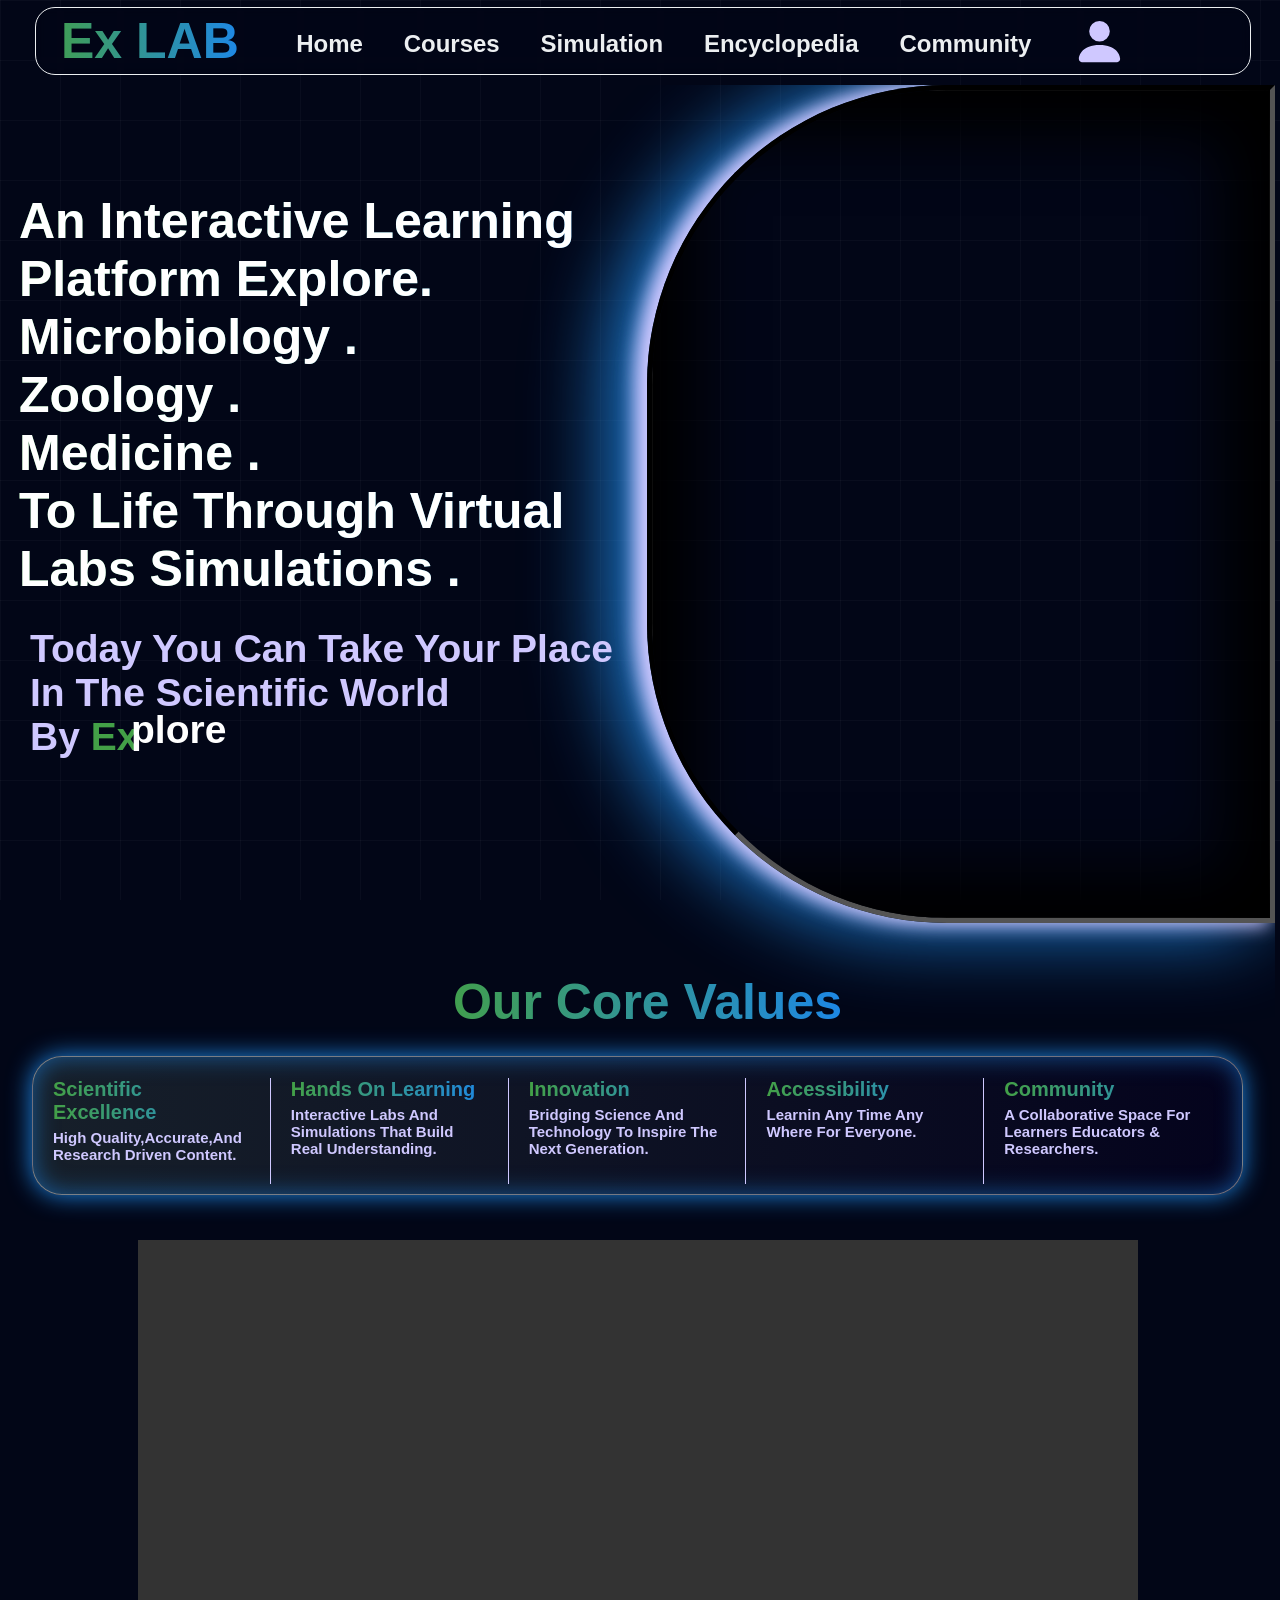
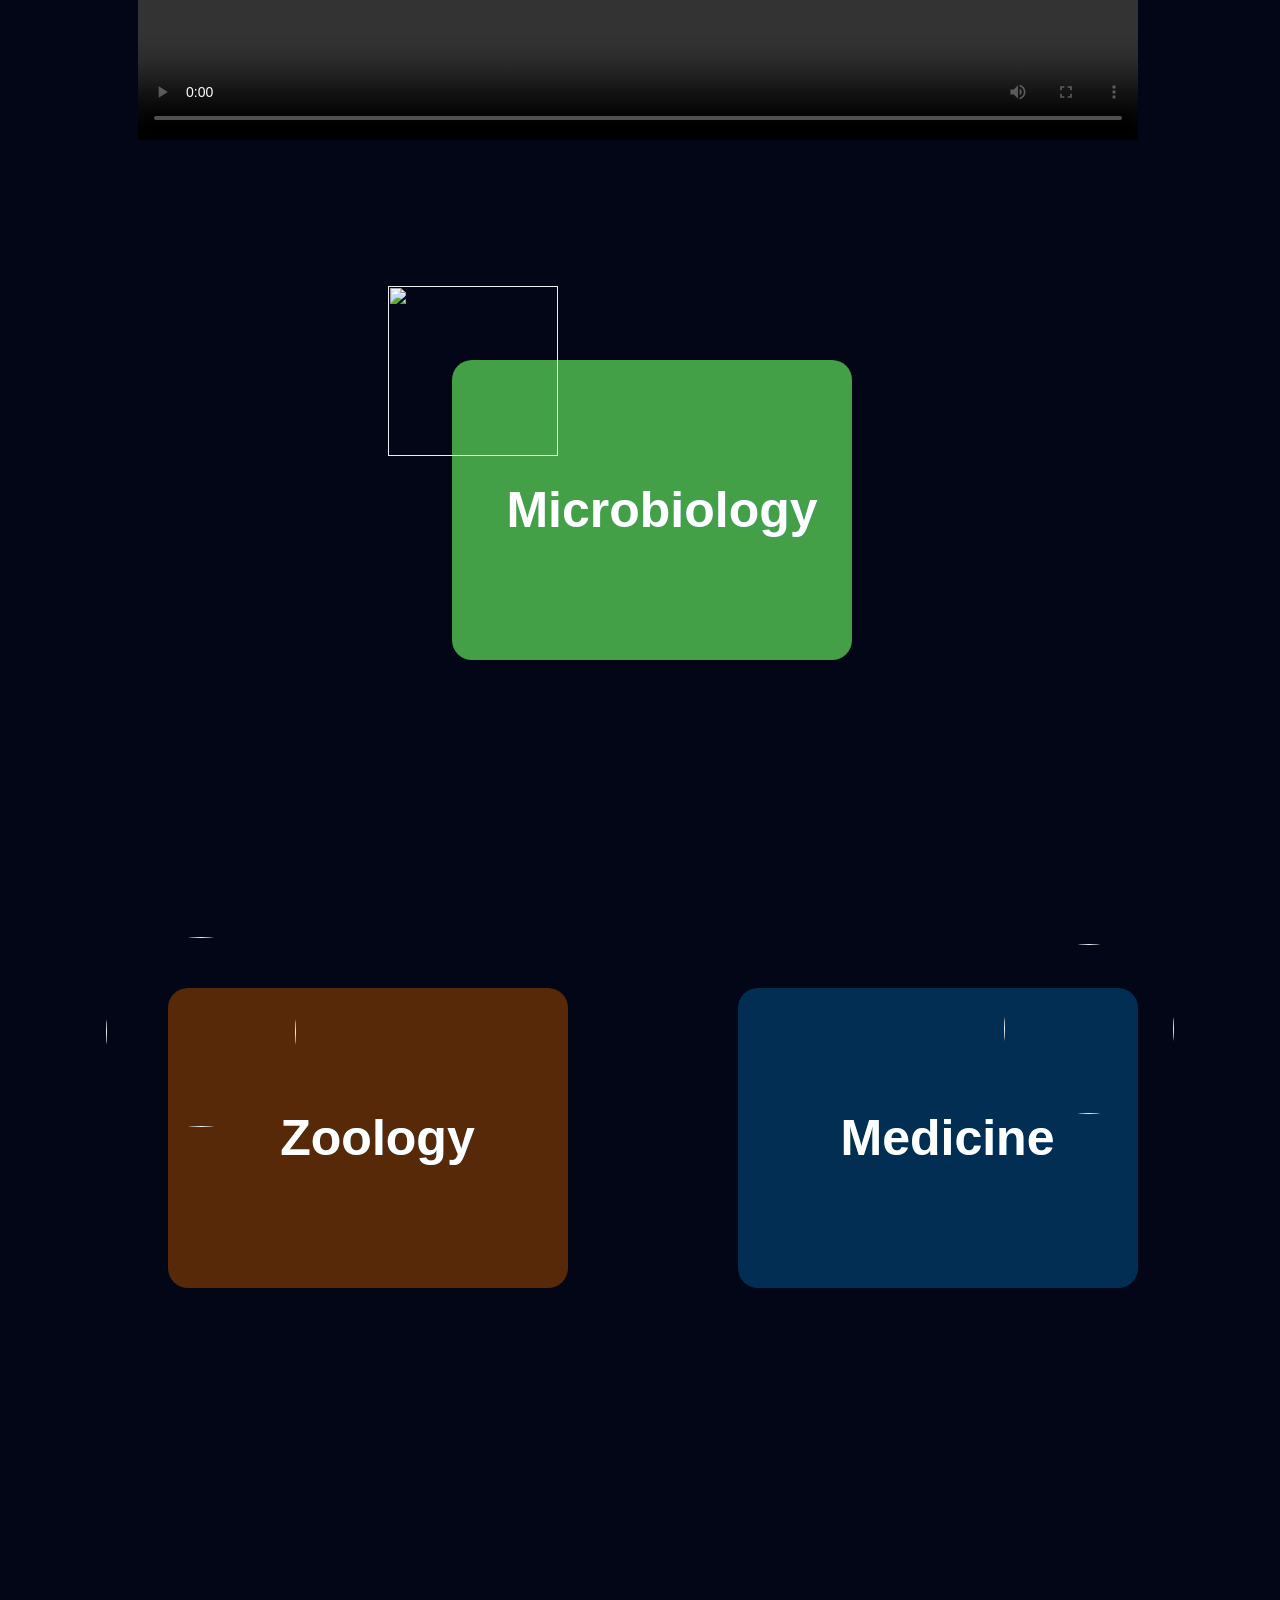
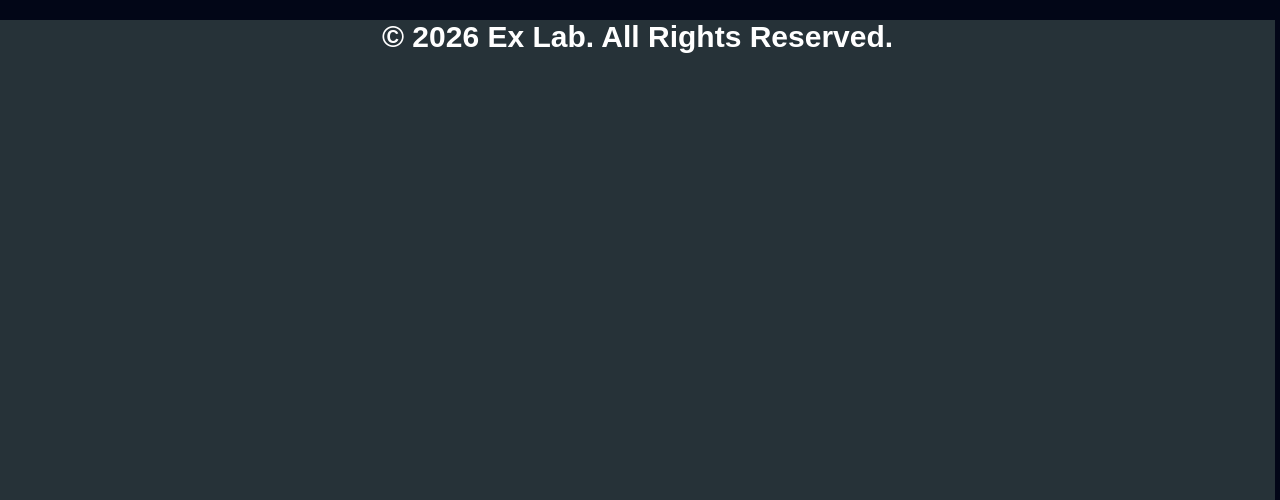
==== index.html @ a5990bad "upload EX LAB" ====
<!DOCTYPE html>
<html lang="en">
<head>
    <meta charset="UTF-8">
    <meta name="viewport" content="width=device-width, initial-scale=1.0">
    <link rel="stylesheet" type="text/css" href="index2.css">
    <link rel="icon" type="image/png"  href="./imgs/favicon_io/android-chrome-512x512.png">
    
    <title>EX LAB</title>
</head>
<body>
    <div class="gridecontainer">



        <nav class="nav_bar">
            <div id="big_1">


                <h1>ex lAB</h1>
            </div>

                        <div class="linkcontainer">
                            <a id="li_1" href="index.html">Home</a>
                            <a id="li_2" href="">courses</a>
                            <a id="li_3" href="">simulation</a>
                                    <a id="li_4" href="./endcyclopedia/en.html">encyclopedia</a>
                                    <a id="li_5" href="">community</a>
                                </div>
                                
                                <div class="drop_down">
    <svg xmlns="http://www.w3.org/2000/svg" width="55" height="55" fill="#cfc8ff" class="bi bi-person-fill" viewBox="0 0 16 16">
  <path d="M3 14s-1 0-1-1 1-4 6-4 6 3 6 4-1 1-1 1zm5-6a3 3 0 1 0 0-6 3 3 0 0 0 0 6"/>
</svg>
                                    <div class="box">
                                        <a id="shadow" class="log" href="./login_signup_page/login.html">log in</a>
                                    <a id="shadow" href="">sign up</a>
                                    <a href="" id="shadow">profile</a>
                                    </div>
                                </div>

</nav>

<header class="herohead">

   <div class="box_3">




       <div class="text_cont" >
           <h1 id="title">
               an interactive learning platform Explore.<br> microbiology .<br>zoology .
               <br>
                medicine  .<br>
               to life through virtual labs simulations .</h1>
               
               
               <div class="box_1"> 
                   <p class="text"> 
                       today you can take your place <br> in the scientific world
                       <br> by <span>Ex</span><div class="box_anim">
                           <div class="words">
                               <div id="one">plore</div>
                               <div id="two">perience</div>
                               <div id="three">periment</div>
                               <div id="four">lab.</div>
                           </div>
                       </div> 
                       
                   </p>
               </div>
               
           </div>
           <div class="right">
               <img src="./imgs/13.png" alt="">
           </div>


   </div>
          
       



    <div class="container_1">

        <h1>our core values</h1>
    <div class="value_box">
    
        <div class="box_2">
            <h5>scientific excellence</h5>
            high quality,accurate,and research driven content.
        </div>
        <div class="box_2">
            <h5>hands on learning</h5>
           interactive labs and simulations that build real understanding.
        </div>
        <div class="box_2">
            <h5>innovation</h5>
            bridging science and technology to inspire the next generation.
        </div>
        <div class="box_2">
            <h5>accessibility</h5>
            learnin any time any where for everyone.
        </div>
        <div class="box_2">
            <h5>community</h5>
            a collaborative space for learners educators & researchers.
        </div>

    </div>
            
</div>
        </header>

<main class="home"> 
    
<section class="video_container">
       <video controls autoplay  loop>
<source src="output_720x1280.mp4" type="video/mp4">
    

       </video>
    
</section>
<section id="department" class="card_container">


    <div class="gride_line_1">

        <a class="cards" href="">
            
        <div id="move" class="micro">
            
                                            
                                            
                                            
                                            <h1 class="card_title">   microbiology </h1>
                                            
                                            
                                            
                                            
                                            <img class="icon_1" src="./imgs/icons/micro.png" alt="">
                                        </div>
                                        
                                    </a>




    </div>

    <div class="gride_line_2">

                        <a class="cards" href="">
        <div id="move" class="zoology">

<img class="icon_3" src="./imgs/icons/zoology.png" alt="">

<h1 class="card_title">zoology</h1>

        </div>

    </a>


            <a class="cards" href="">


        <div id="move" class="medicine">

            <img class="icon_4" src="./imgs/icons/medicine.png" alt="">
           
            <h1 class="card_title">medicine</h1>


        </div>
        
    </a>

    </div>




</section>

</main>


    <footer class="end">

        <p id="copy_rights"> &copy; 2026 Ex Lab. All rights reserved.</p>
        
      </footer>
    </div>




   
</body>
</html>
---- index2.css ----
/** @format */

* {
  padding: 0;
  margin: 0;
  box-sizing: border-box;
  text-decoration: none;
  font-size: x-large;
  font-family: -apple-system, BlinkMacSystemFont, "Segoe UI", Roboto, Oxygen,
    Ubuntu, Cantarell, "Open Sans", "Helvetica Neue", sans-serif;

  text-transform: capitalize;
}
html {
  scroll-behavior: smooth;
}
:root {
  --scienceblue: #1e88e5;
  --medical_blue: #032e53;
  --biogreen: #43a047;
  --chemorang: #fb8c00;
  --earth_brown: #572909;
  --text: #ffffff;
  --text-muted: #cfc8ff;
  --t2: #263238;
  --t3: #eceff1;
  --t4: #020617;
  --bg: #070222;
  /* ----------- */
  /* ---------- */
}
h1,
h2,
h3,
h4,
h5 {
  color: transparent;
  background-image: linear-gradient(
    to right,
    var(--biogreen),
    var(--scienceblue)
  );
  -webkit-background-clip: text;
}
body {
  background: var(--t4);
  overflow-x: hidden;
}
body::before {
  content: "";
  position: fixed;
  width: 100%;
  height: 100%;
  background: linear-gradient(rgba(255, 255, 255, 0.03) 1px, transparent 1px),
    linear-gradient(90deg, rgba(255, 255, 255, 0.03) 1px, transparent 1px);
  background-size: 60px 60px;
  z-index: -2;
}

body::after {
  content: "";
  position: fixed;
  width: 100%;
  height: 100%;
  background: radial-gradient(
      circle at top left,
      rgba(0, 255, 255, 0.08),
      transparent 30%
    ),
    radial-gradient(
      circle at bottom right,
      rgba(140, 0, 255, 0.08),
      transparent 30%
    );
  z-index: -1;
}
.gridecontainer {
  display: grid;
  grid-template-rows: 70px repeat(22, 150px);
  grid-template-columns: repeat(5, 243px);
  grid-template-areas:
    "nav nav nav nav nav  "
    "header header header header header  "
    "header header header header header  "
    "header header header header header  "
    "header header header header header  "
    "header header header header header  "
    "header header header header header  "
    "header header header header header  "
    " main main main main main "
    " main main main main main "
    " main main main main main "
    " main main main main main "
    " main main main main main "
    " main main main main main "
    " main main main main main "
    " main main main main main "
    " main main main main main "
    " main main main main main "
    " main main main main main "
    " main main main main main "
    "end end end end end "
    "end end end end end"
    "end end end end end ";

  max-width: 1280px;
  gap: 15px;
  height: auto;
}
/* Navegation bar */
.nav_bar {
  border-radius: 20px;
  margin-left: 35px;
  margin-right: 35px;
  margin-top: 7px;
  border: solid 1px var(--t3);
  position: fixed;
  z-index: 100000;
  display: flex;
  justify-content: flex-start;
  align-items: center;
  padding-left: 5px;
  grid-area: nav;
  backdrop-filter: blur(5px);
  background-color: #0206179a;
  width: 95%;
  max-width: 1280px;
}
.linkcontainer {
  height: 65px;
  display: flex;
  width: 813px;
  justify-content: space-around;
  align-items: center;
  flex-direction: row;
  padding-top: 5px;
  padding-left: 37px;
  margin-top: 1px;
}

h1 {
  font-size: 50px;
  font-weight: bold;
  display: inline;
  padding-left: 20px;
}
a {
  color: var(--t3);
  font-weight: bold;
  transition: 0.5s;
}
.drop_down {
  margin-left: 20px;
  display: flex;
  flex-direction: column;
  align-items: center;
  z-index: 5000;
  cursor: pointer;
}
.box {
  display: none;
  position: absolute;
  width: 200px;
  height: 150px;
  padding-top: 5px;
  border-radius: 25px;
  top: 80px;
  z-index: 5000;
}
.box a {
  margin: 5px;
}
.drop_down:hover .box {
  display: flex;
  flex-direction: column;
  align-items: center;
  background-color: var(--t4);
  border: solid 1px var(--text);
}
.drop_down svg :hover {
  fill: var(--scienceblue);
}
.log {
  padding-left: 14px;
  padding-bottom: 5px;
  border-radius: 15px;
  background-color: var(--t4);
  border: 2px solid var(--biogreen);
  width: 99px;
  display: inline-block;
}
#shadow:hover {
  text-shadow: 4px 1px 6px var(--scienceblue);
  transform: scale(1.03);
}
.linkcontainer a:hover {
  text-shadow: 4px 1px 6px var(--scienceblue);
}

/* ---------------------moving line _---------------------- */
#li_1::before {
  content: "";
  position: absolute;
  bottom: 10px;
  display: inline-block;
  width: 0px;
  height: 3px;
  transition-property: width;
  transition-duration: 0.3s;
  transition-timing-function: linear;
  border-radius: 5px;
  background-image: linear-gradient(
    to right,
    var(--biogreen),
    var(--scienceblue)
  );
}
#li_2::before {
  content: "";
  position: absolute;
  bottom: 10px;
  display: inline-block;
  width: 0px;
  height: 3px;
  transition-property: width;
  transition-duration: 0.3s;
  transition-timing-function: linear;
  border-radius: 5px;
  background-image: linear-gradient(
    to right,
    var(--biogreen),
    var(--scienceblue)
  );
}
#li_3::before {
  content: "";
  position: absolute;
  bottom: 10px;
  display: inline-block;
  width: 0px;
  height: 3px;
  transition-property: width;
  transition-duration: 0.3s;
  transition-timing-function: linear;
  border-radius: 5px;
  background-image: linear-gradient(
    to right,
    var(--biogreen),
    var(--scienceblue)
  );
}
#li_4::before {
  content: "";
  position: absolute;
  bottom: 10px;
  display: inline-block;
  width: 0px;
  height: 3px;
  transition-property: width;
  transition-duration: 0.3s;
  transition-timing-function: linear;
  border-radius: 5px;
  background-image: linear-gradient(
    to right,
    var(--biogreen),
    var(--scienceblue)
  );
}
#li_5::before {
  content: "";
  position: absolute;
  bottom: 10px;
  display: inline-block;
  width: 0px;
  height: 3px;
  transition-property: width;
  transition-duration: 0.3s;
  transition-timing-function: linear;
  border-radius: 5px;
  background-image: linear-gradient(
    to right,
    var(--biogreen),
    var(--scienceblue)
  );
}

#li_1:hover::before {
  width: 68px;
}
#li_2:hover::before {
  width: 87.97px;
}
#li_3:hover::before {
  width: 122px;
}
#li_4:hover::before {
  width: 147px;
}
#li_5:hover::before {
  width: 131.75px;
}
/* ---------------------------------------------- */

/* Hero header */
.herohead {
  height: 100%;
  grid-area: header;
  align-items: center;
  overflow: hidden;
  display: flex;
  flex-direction: column;
  background-repeat: no-repeat;
  background-size: cover;
  background-origin: content-box;
  background-clip: content-box;
  background-image: url("./imgs/10.png");
}
.container_1 {
  width: 100%;
  height: 30%;
  display: flex;
  flex-direction: column;
  align-items: center;
  margin-top: 50px;
}
.value_box {
  width: 95%;
  height: 55%;
  display: flex;
  flex-direction: row;
  align-items: center;
  justify-content: space-evenly;
  margin: 25px 50px 25px 50px;
  padding-top: 10px;

  background-image: linear-gradient(to left, #07022296, #26323896);
  border-radius: 30px;
  border: 1px solid #ffffff6e;
  box-shadow: 0px 0px 25px 0px #1e88e5, inset 0px 0px 25px 0px #1e88e593;
  backdrop-filter: blur(5px);
}
.box_2 {
  width: 18%;
  height: 84%;
  font-size: 15px;
  font-weight: 700;
  color: var(--text-muted);
  /* text-align: center; */
}
.box_2 h5 {
  font-size: 20px;
  font-weight: bold;
  margin-bottom: 5px;
}
.box_2:not(:last-child) {
  border-right: 1px solid var(--text-muted);

  padding-right: 20px;
}

.box_3 {
  display: flex;
  width: 100%;
  height: 100%;
}
.right {
  position: relative;
  max-height: 1280px;
  max-width: 633px;
  border: inset 5px black;
  z-index: 1;
  flex: 2;
  border-top-left-radius: 300px;
  border-bottom-left-radius: 300px;
  box-shadow: -10px 0px 18px 3px var(--text-muted),
    -29px 0px 82px 5px var(--scienceblue);
  overflow: hidden;
}

.right img {
  position: absolute;

  z-index: 0;
  float: right;
  width: 100%;
  height: 100%;
  border-top-left-radius: 300px;
  border-bottom-left-radius: 300px;
}
.right::before {
  content: "";
  width: 100%;
  height: 100%;
  display: inline-block;
  position: absolute;
  z-index: 2;
  box-shadow: inset 15px -20px 70px 22px black, inset -16px 20px 70px 22px black;
}

.text_cont {
  display: flex;
  flex-direction: column;
  justify-content: center;
  align-items: flex-start;
  background-size: contain;

  height: 100%;
  position: relative;
  width: 647px;
  z-index: 100;
}
span {
  font-size: 39px;
  color: var(--biogreen);
}

#title {
  padding: 19px;
  color: var(--text);
}
.text {
  margin-left: 30px;
  margin-top: 10px;
  color: var(--text-muted);
  font-size: 39px;
  font-weight: bolder;
}

.box_anim {
  display: inline-block;
  overflow: hidden;
  font-size: 39px;
  position: relative;
  top: -51px;
  left: 126px;
  text-transform: lowercase;
  color: var(--text);
  width: 300px;
  height: 70px;
  margin-left: 5px;
}

/* scrolling animation */
#one {
  text-transform: lowercase;
  font-size: 39px;
  animation-name: scroll_up_1;
  animation-duration: 2s;
  animation-timing-function: ease;
  animation-delay: 0.5s;
  animation-fill-mode: forwards;
  font-weight: bold;
}

#two {
  text-transform: lowercase;
  font-size: 39px;
  animation-name: scroll_up_2;
  animation-duration: 3s;
  animation-timing-function: ease;
  animation-fill-mode: forwards;
  animation-delay: 2s;
  font-weight: bold;
}

#three {
  text-transform: lowercase;
  font-size: 39px;
  animation-name: scroll_up_3;
  animation-duration: 4s;
  animation-timing-function: ease;
  animation-fill-mode: forwards;
  animation-delay: 3.5s;
  font-weight: bold;
}

#four {
  text-transform: uppercase;
  font-size: 39px;
  animation-name: scroll_up_4;
  animation-duration: 5s;
  animation-timing-function: ease;
  animation-fill-mode: forwards;
  animation-delay: 5.5s;
  font-weight: bold;
  color: var(--biogreen);
}

.words {
  display: flex;
  flex-direction: column;
  animation: scrollWords 8s infinite;
}

.words div {
  height: 70px;
  font-size: 34px;
  font-weight: bold;
  text-transform: lowercase;
}
@keyframes scrollWords {
  0% {
    transform: translateY(0);
  }

  20% {
    transform: translateY(0);
  }

  25% {
    transform: translateY(-70px);
  }

  45% {
    transform: translateY(-70px);
  }

  50% {
    transform: translateY(-140px);
  }

  70% {
    transform: translateY(-140px);
  }

  75% {
    transform: translateY(-210px);
  }

  95% {
    transform: translateY(-210px);
  }

  100% {
    transform: translateY(0);
  }
}

/* ----------------------------------- */

/* main and sections */
.home {
  grid-area: main;
  display: flex;
  flex-direction: column;
  justify-content: flex-start;
  align-items: center;
  height: auto;
}

.video_container {
  height: auto;
  width: auto;
}

video {
  width: 100%;
  height: 500px;
}
.card_container {
  margin-top: 50px;
  flex: 2;
  display: grid;
  width: 1200px;
  justify-items: center;
  align-items: center;
}

.gride_line_1 {
  display: flex;
  width: 1196px;
  padding-left: 29px;
  height: 400px;
  align-items: center;
  justify-content: space-around;
  overflow: visible;
}
.gride_line_2 {
  display: flex;
  width: 1000px;
  padding-left: 10px;
  height: 400px;
  align-items: center;
  justify-content: space-between;

  margin-bottom: 153px;
}

.micro {
  border-radius: 20px;
  background-color: var(--biogreen);

  width: 400px;
  height: 300px;
  text-align: center;
  display: flex;
  justify-content: center;
  position: relative;
  z-index: 1;
  transition: 0.3s;
}
.card_title {
  align-self: center;
  color: var(--text);
  text-shadow: none;
}
.icon_1 {
  width: 170px;
  height: 170px;
  border-radius: 100%;

  overflow: visible;
  z-index: 1;

  position: absolute;
  top: -74px;
  left: -64px;
}

.zoology {
  border-radius: 20px;
  margin-left: 20px;
  background-color: #572909;
  width: 400px;
  height: 300px;
  display: flex;
  position: relative;
  justify-content: center;
  transition: 0.3s;
}

.icon_3 {
  width: 190px;
  height: 190px;
  border-radius: 50%;
  position: absolute;
  top: -51px;
  left: -62px;
}

.medicine {
  border-radius: 20px;
  margin-left: 20px;
  background-color: #032e53;
  width: 400px;
  height: 300px;
  display: flex;
  position: relative;

  justify-content: center;
  transition: 0.3s;
}

.icon_4 {
  width: 170px;
  height: 170px;
  border-radius: 50%;
  position: absolute;
  top: -44px;
  left: 266px;
}
#move:hover {
  border: solid 4px #ffffff;
  box-shadow: 0 0 60px 12px var(--scienceblue);
  transform: scale(1.03);
}

/* footer */
.end {
  grid-area: end;
  display: flex;
  background-color: var(--t2);
  height: 100%;
  width: 100%;
  justify-content: center;
}
#copy_rights {
  color: var(--text);
  font-size: 30px;
  font-weight: bold;
}

/* scroll bar  */

::-webkit-scrollbar {
  width: 5px;
}
::-webkit-scrollbar-track {
  background-color: #263238;
  border-radius: 5px;
}
::-webkit-scrollbar-thumb {
  border-radius: 50px;
  background-color: #020617;
}
::-webkit-scrollbar-thumb:hover {
  background-color: #cfc8ff;
}

@media (max-width: 900px) {
  .gridecontainer {
    display: grid;
    grid-template-rows: 10px repeat(20, 150px);
    grid-template-columns: repeat(4, 1fr);
    grid-template-areas:
      "nav nav nav nav "
      "nav nav nav nav "
      "header header header header "
      "header header header header  "
      "header header header header  "
      "header header header header  "
      "header header header header  "
      " main main main main "
      " main main main main "
      " main main main main"
      " main main main main "
      " main main main main"
      " main main main main "
      " main main main main "
      " main main main main "
      " main main main main "
      " main main main main "
      "end end end end "
      "end end end end "
      "end end end end ";
    gap: 1em;
    width: 768px;
    height: 3000px;
  }
  .nav_bar {
    display: flex;
    justify-content: flex-start;
    flex-direction: column;
    align-items: center;
    padding-left: 5px;
    grid-area: nav;
    backdrop-filter: blur(5px);
    background-color: #020617d4;

    max-width: 768px;
  }
  .linkcontainer {
    height: 60px;
    display: flex;
    width: auto;
    justify-content: space-between;
    align-items: center;
    flex-direction: row;
    padding-top: 5px;
    padding-left: 37px;
    margin-top: 1px;
  }
  h1 {
    color: var(--biogreen);
    font-size: 50px;
    font-weight: bold;
    display: inline;
    text-shadow: 2px 2px 15px var(--scienceblue);
  }
  a {
    margin-left: 30px;
    color: var(--t3);
    font-weight: bold;
    transition: 0.5s;
  }
  .box {
    margin-left: 20px;
  }
  .box a {
    margin: 10px;
    display: inline-block;
  }
  .log {
    padding-left: 14px;
    padding-bottom: 5px;
    border-radius: 50px;
    background-color: var(--t4);
    border: 1px solid var(--text-muted);
    width: 99px;
    display: inline-block;
  }
  #shadow:hover {
    text-shadow: 4px 1px 6px var(--scienceblue);
    transform: scale(1.03);
  }

  /* ============================================================================ */
  /* header */

  .herohead {
    height: 100%;
    max-width: 768px;
    grid-area: header;
    background-repeat: no-repeat;
    background-position: center;
    background-size: cover;
    background-image: url("./imgs/10.png");
  }
  .text_cont {
    display: flex;
    flex-direction: column;
    justify-content: center;
    align-items: flex-start;
    height: 100%;
  }
  span {
    font-size: 25px;
    color: var(--biogreen);
    font-weight: bold;
  }

  #title {
    color: var(--text);
    width: 768px;
    font-size: 38px;
    padding-left: 35px;
  }
  .text {
    margin-left: 30px;
    margin-top: 10px;
    color: var(--text);
    font-size: 25px;
  }
  .box_anim {
    display: inline-block;
    overflow: hidden;
    font-size: 25px;
    position: relative;
    top: -33px;
    left: 88px;
    text-transform: lowercase;
    color: var(--text);
    width: 300px;
    height: 70px;
    margin-left: 5px;
  }

  #one {
    text-transform: lowercase;
    font-size: 25px;
    animation-name: scroll_up_1;
    animation-duration: 2s;
    animation-timing-function: ease;
    animation-delay: 0.5s;
    animation-fill-mode: forwards;
    font-weight: bold;
  }

  #two {
    text-transform: lowercase;
    font-size: 25px;
    animation-name: scroll_up_2;
    animation-duration: 3s;
    animation-timing-function: ease;
    animation-fill-mode: forwards;
    animation-delay: 2s;
    font-weight: bold;
  }

  #three {
    text-transform: lowercase;
    font-size: 25px;
    animation-name: scroll_up_3;
    animation-duration: 4s;
    animation-timing-function: ease;
    animation-fill-mode: forwards;
    animation-delay: 3.5s;
    font-weight: bold;
  }

  #four {
    text-transform: uppercase;
    font-size: 25px;
    animation-name: scroll_up_4;
    animation-duration: 5s;
    animation-timing-function: ease;
    animation-fill-mode: forwards;
    animation-delay: 5.5s;
    font-weight: bold;
    color: var(--biogreen);
  }

  .words {
    display: flex;
    flex-direction: column;
    animation: scrollWords 8s infinite;
  }

  .words div {
    height: 70px;
    font-size: 25px;
    font-weight: bold;
    text-transform: lowercase;
  }
  @keyframes scrollWords {
    0% {
      transform: translateY(0);
    }

    20% {
      transform: translateY(0);
    }

    25% {
      transform: translateY(-70px);
    }

    45% {
      transform: translateY(-70px);
    }

    50% {
      transform: translateY(-140px);
    }

    70% {
      transform: translateY(-140px);
    }

    75% {
      transform: translateY(-210px);
    }

    95% {
      transform: translateY(-210px);
    }

    100% {
      transform: translateY(0);
    }
  }

  .start {
    text-align: center;
    width: 200px;
    height: 77px;
    padding-top: 17px;
    border-radius: 43px;
    background-color: var(--t4);
    position: relative;
    top: -60px;
    left: 465px;
    transition: 0.5s;
  }

  .start a {
    margin-top: -11px;
    margin-left: -24px;
    display: inline-block;
    width: 250px;
    height: 77px;
    padding: 17px;
  }

  .start:hover {
    border: solid 4px #ffffff;
    box-shadow: 0 0 60px 12px var(--scienceblue);
    transform: translateY(-10px);
  }

  /* ================================= */
  .home {
    grid-area: main;
    display: flex;
    flex-direction: column;
    justify-content: flex-start;
    align-items: center;
    height: auto;
  }

  .video_container {
    flex: 1;
    height: auto;
    width: auto;
  }

  video {
    width: 100%;
    height: 500px;
  }
  .card_container {
    margin-top: 50px;
    flex: 2;
    display: grid;
    max-width: 768px;
    justify-items: center;
    align-items: center;
  }

  .gride_line_1 {
    display: flex;
    width: auto;
    padding-bottom: 5px;
    height: auto;
    align-items: center;
    justify-content: center;
    overflow: visible;
  }
  .gride_line_2 {
    display: flex;
    width: auto;
    height: auto;
    align-items: center;
    justify-content: center;
    flex-direction: column;
    margin-bottom: 153px;
  }

  .micro {
    border-radius: 20px;
    background-color: #43a04863;

    width: 400px;
    height: 300px;
    text-align: center;
    display: flex;
    justify-content: center;
    position: relative;
    z-index: 1;
    transition: 0.3s;
  }
  .card_title {
    align-self: center;
    color: var(--text);
    text-shadow: none;
  }
  .icon_1 {
    width: 170px;
    height: 170px;
    border-radius: 100%;
    overflow: visible;
    z-index: 1;

    position: absolute;
    top: -64px;
    left: -62px;
  }

  .zoology {
    border-radius: 20px;
    background-color: var(--bg);
    margin-top: 50px;
    width: 400px;
    height: 300px;
    display: flex;
    position: relative;
    justify-content: center;
    transition: 0.3s;
  }

  .icon_3 {
    width: 190px;
    height: 190px;
    border-radius: 50%;
    position: absolute;
    top: -50px;
    left: -53px;
  }

  .medicine {
    border-radius: 20px;
    margin-top: 68px;
    background-color: var(--t2);
    width: 400px;
    height: 300px;
    display: flex;
    position: relative;

    justify-content: center;
    transition: 0.3s;
  }

  .icon_4 {
    width: 170px;
    height: 170px;
    border-radius: 50%;
    position: absolute;
    top: -50px;
    left: -53px;
  }
  #move:hover {
    border: solid 4px #ffffff;
    box-shadow: 0 0 60px 12px var(--scienceblue);
    transform: scale(1.03);
  }
}
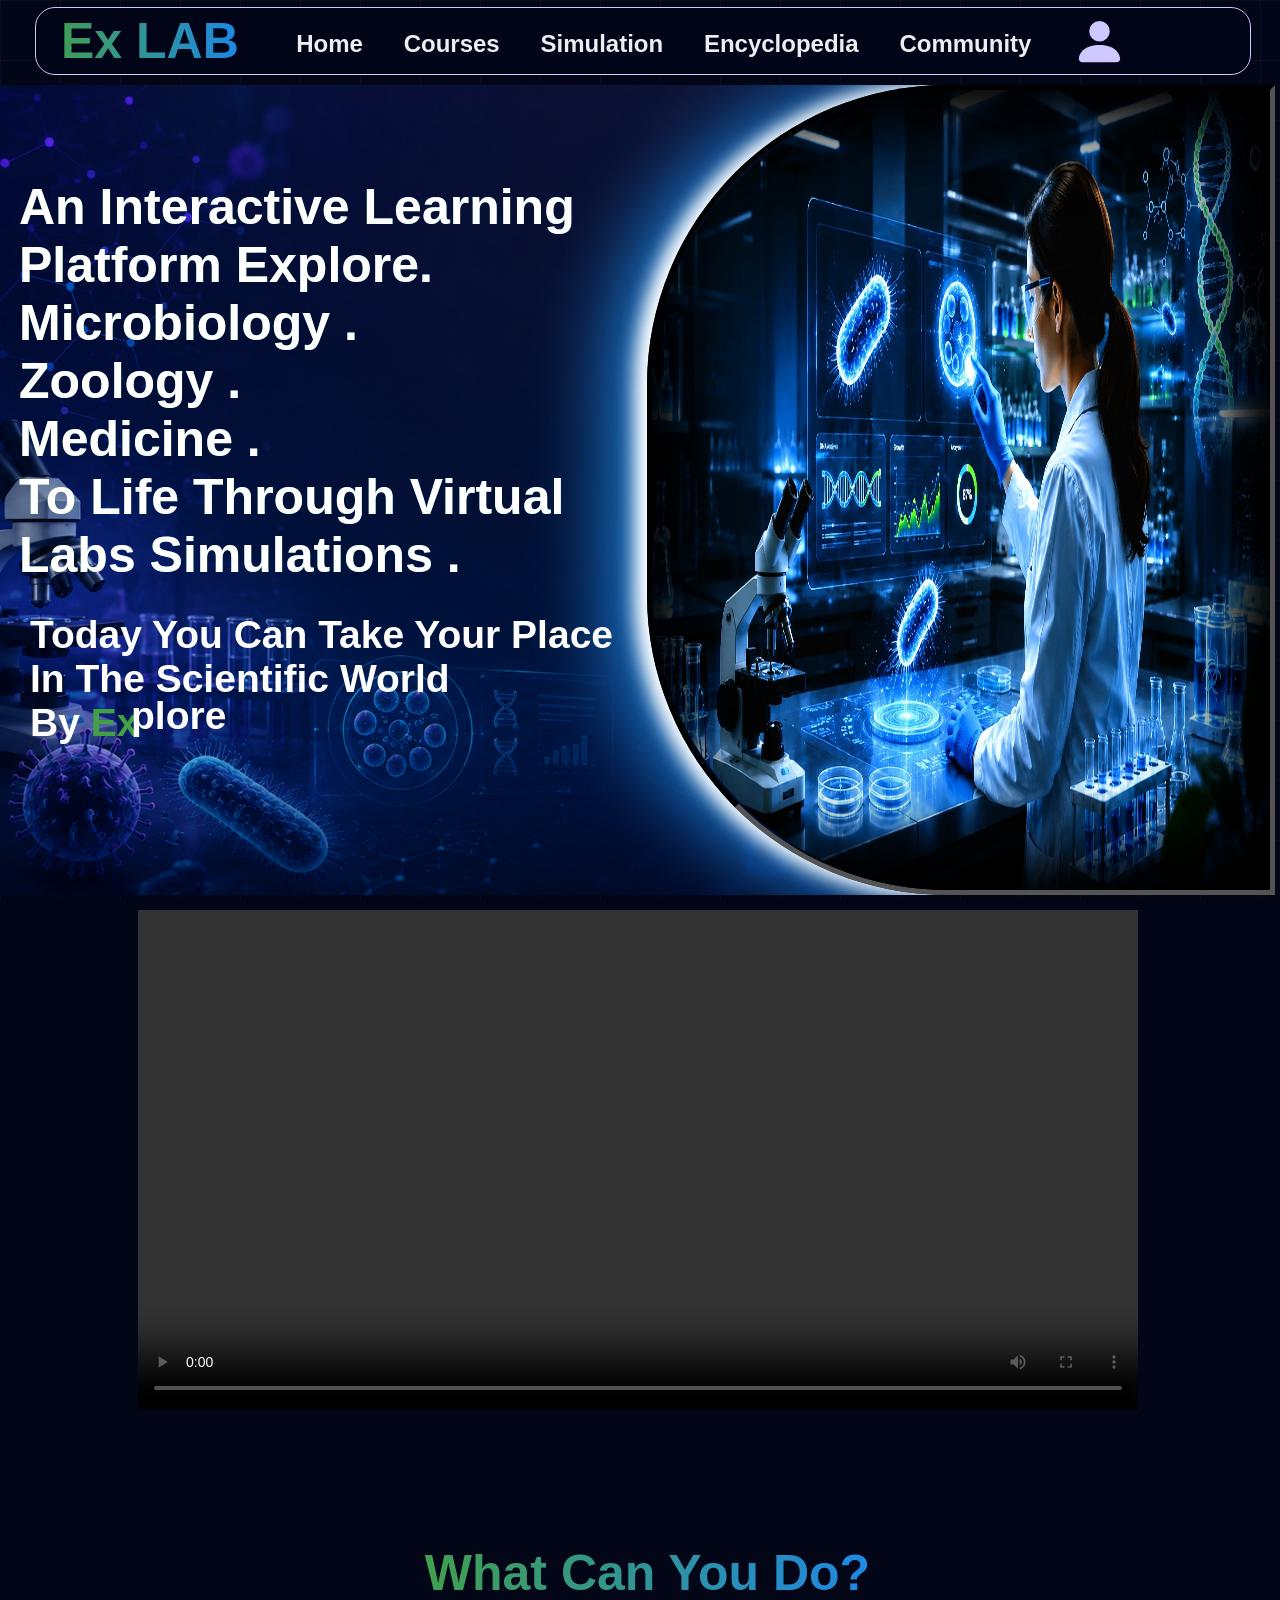
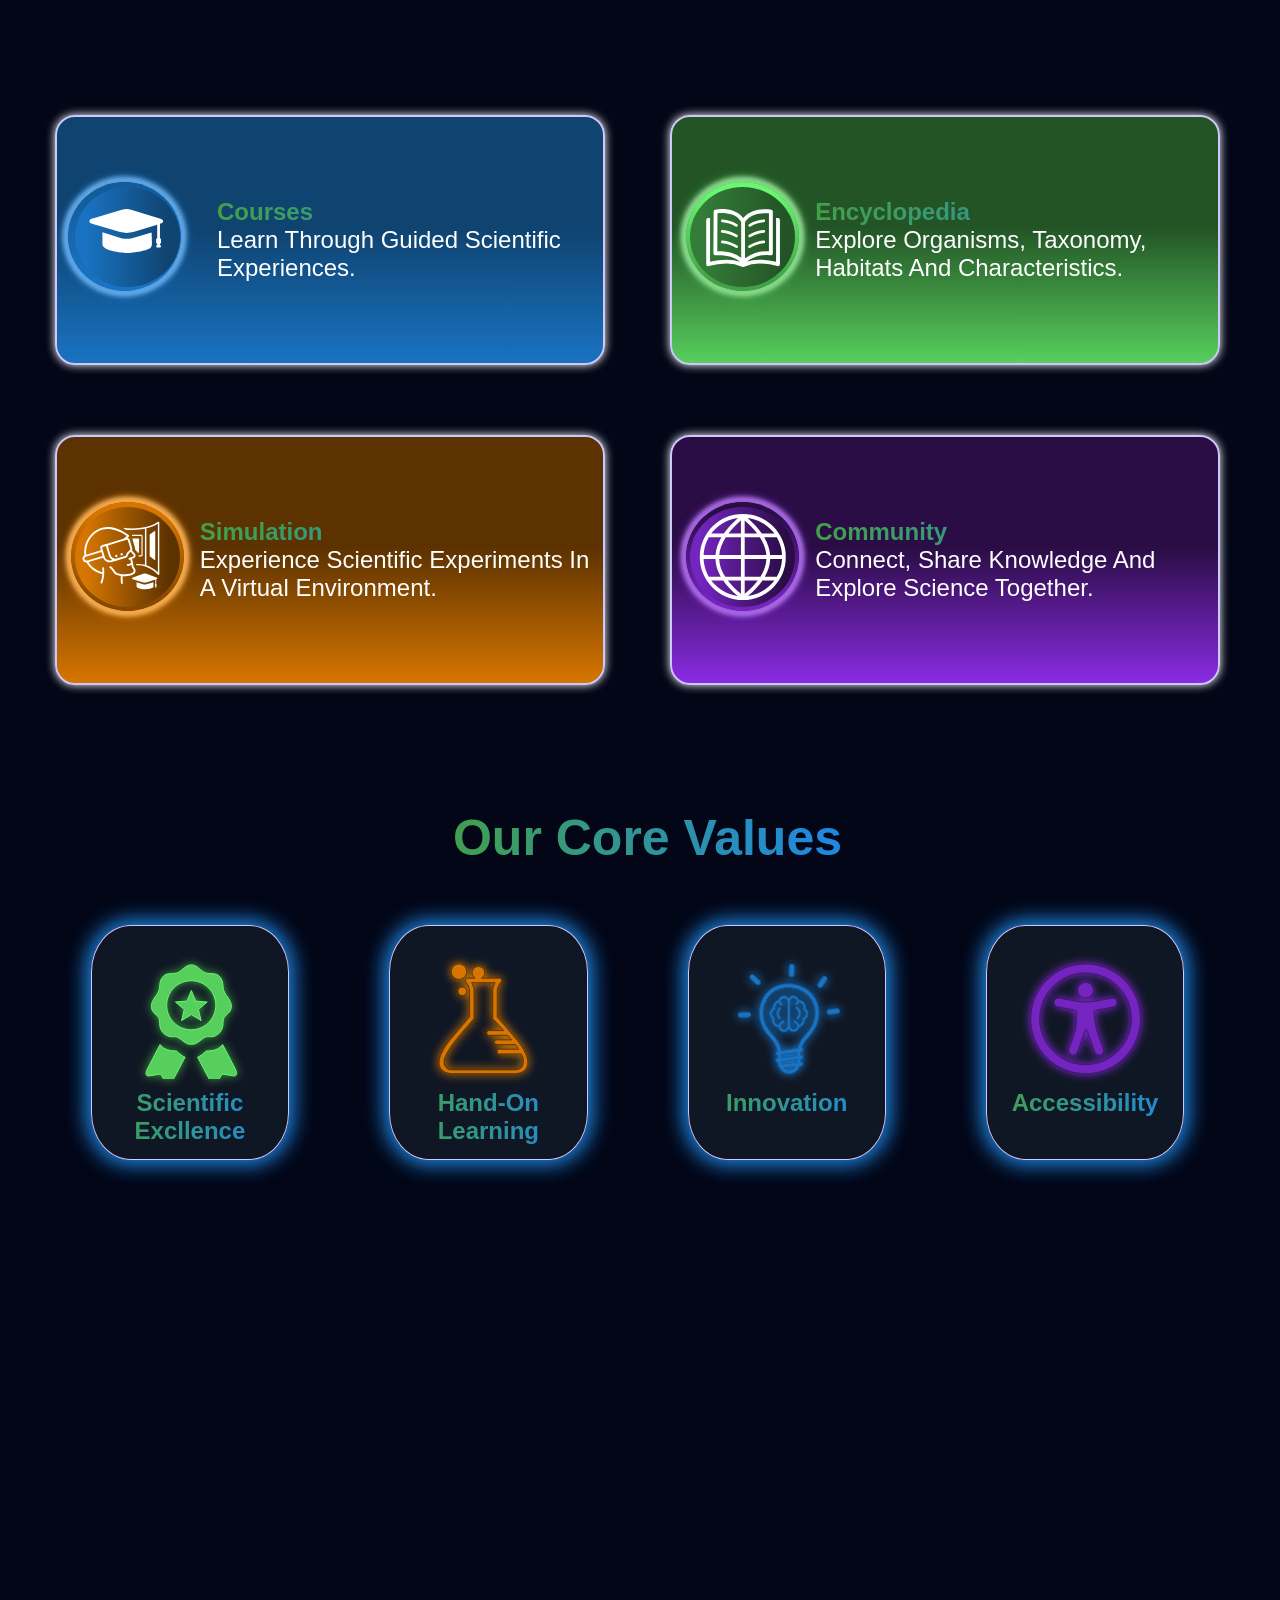
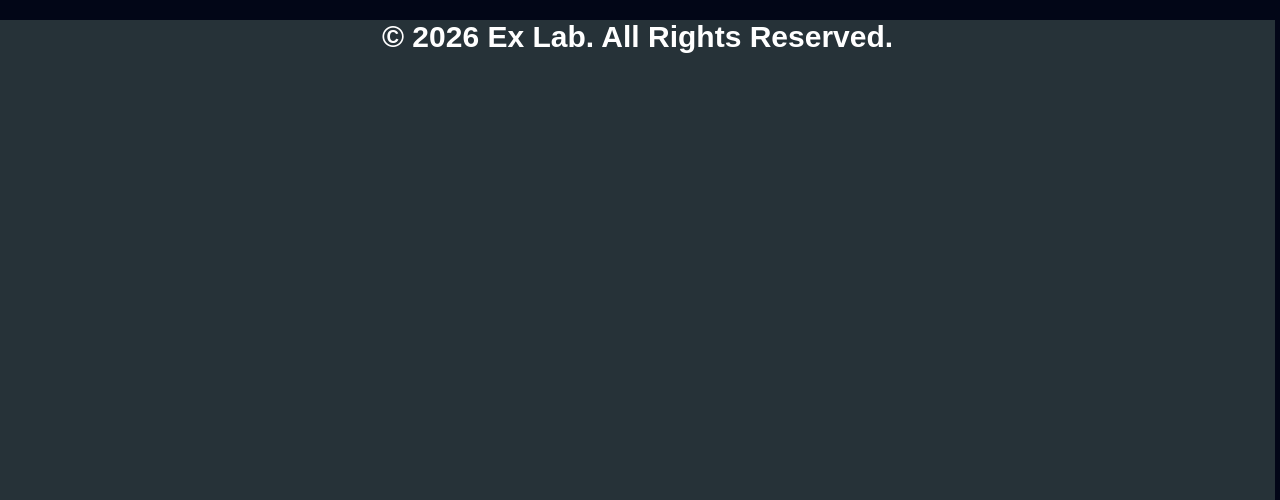
==== commit 09606e4a: "Add files via upload" ====
--- a/index.html
+++ b/index.html
@@ -83,35 +83,7 @@
 
 
 
-    <div class="container_1">
-
-        <h1>our core values</h1>
-    <div class="value_box">
-    
-        <div class="box_2">
-            <h5>scientific excellence</h5>
-            high quality,accurate,and research driven content.
-        </div>
-        <div class="box_2">
-            <h5>hands on learning</h5>
-           interactive labs and simulations that build real understanding.
-        </div>
-        <div class="box_2">
-            <h5>innovation</h5>
-            bridging science and technology to inspire the next generation.
-        </div>
-        <div class="box_2">
-            <h5>accessibility</h5>
-            learnin any time any where for everyone.
-        </div>
-        <div class="box_2">
-            <h5>community</h5>
-            a collaborative space for learners educators & researchers.
-        </div>
-
-    </div>
-            
-</div>
+
         </header>
 
 <main class="home"> 
@@ -124,60 +96,215 @@
        </video>
     
 </section>
-<section id="department" class="card_container">
-
-
+<section  class="card_container">
+
+    
+    <h1>what can you do?</h1>
     <div class="gride_line_1">
-
-        <a class="cards" href="">
+    
+        <div id="move" class="cards_1">
+
+<div class="box_4">
+
+   <?xml version="1.0" encoding="utf-8"?>
+   <svg version="1.1" id="Layer_1" 
+   xmlns="http://www.w3.org/2000/svg" 
+   xmlns:xlink="http://www.w3.org/1999/xlink" x="0px" y="0px"
+    viewBox="-24 -16 175 125" 
+    style="enable-background:new 0 0 122.88 73.27" 
+    xml:space="preserve"><style type="text/css">
+</style><g><path class="st0" d="M104.27,58.88l-0.54-19.99l-32.85,9.49c-2.96,0.65-5.88,0.96-8.74,0.97c-3.07,0.01-6.09-0.32-9.06-0.97 L21.7,38.79v20.27c0.9,10.53,31.11,13.75,40.38,14.19c7.43,0.36,36.78-3.52,40.64-9.57C103.55,62.36,104.07,60.76,104.27,58.88 L104.27,58.88z M117.58,24.5v24.43h0.77c0.53,0,0.96,0.43,0.96,0.96v6.57c0,0.52-0.43,0.96-0.96,0.96h-0.77v2.3 c0.98,0.18,1.73,1.05,1.73,2.08v0c0,1.16-0.96,2.12-2.12,2.12h-3.79c-1.16,0-2.12-0.95-2.12-2.12v0c0-1.03,0.75-1.9,1.73-2.08v-2.3 h-0.77c-0.52,0-0.96-0.43-0.96-0.96v-6.57c0-0.53,0.43-0.96,0.96-0.96h0.77v-23L73.03,38.35c-7.24,1.72-14.48,1.84-21.72,0 L7.18,25.18l-3.99-1.19c-4.97-2.03-3.73-6.8,0.9-7.9L54,1.19c5.15-1.47,10.29-1.7,15.44,0l49.01,14.72 c5.33,1.3,6.38,6.23,0.18,8.26L117.58,24.5L117.58,24.5z"/></g></svg>
+</div>
+
+                              <div class="box_5">
+                    
+                               <h2>   courses </h2>
+                 
+            <p>
+                               Learn through guided scientific experiences.
+          </p>
+                                       </div>     
+                                            
+                                            
+                                            
+                                            
+                                        </div>
+
+                                        
+        <div id="move" class="cards_2">
+
+<div class="box_4">
+
+    <svg id="Layer_1" data-name="Layer 1" 
+    xmlns="http://www.w3.org/2000/svg"
+     viewBox="-27 -16 175 125">
+     <title>open-book</title>
+     <path d="M12,73.51q.2-34.74.39-69.38A3.21,3.21,0,0,1,15,1h0C23.4-.75,36.64-.31,45.63,3.14a35.46,35.46,0,0,1,16,11.65,37.34,37.34,0,0,1,16-11.15C86.12.4,99-.38,108.23,1A3.2,3.2,0,0,1,111,4.14h0V73.8A3.21,3.21,0,0,1,107.77,77a3.49,3.49,0,0,1-.74-.09A53.45,53.45,0,0,0,83.58,79.1a71,71,0,0,0-15.77,8.26,69.09,69.09,0,0,1,21.24-3.1,125.42,125.42,0,0,1,27.41,3.48V14.84h3.21a3.21,3.21,0,0,1,3.21,3.21V91.94a3.21,3.21,0,0,1-3.21,3.21,3.18,3.18,0,0,1-1-.17A121.77,121.77,0,0,0,89,90.65a61.89,61.89,0,0,0-25.76,5.26,3.39,3.39,0,0,1-3.64,0,61.86,61.86,0,0,0-25.76-5.26A121.77,121.77,0,0,0,4.24,95a3.18,3.18,0,0,1-1,.17A3.21,3.21,0,0,1,0,91.94V18.05a3.21,3.21,0,0,1,3.21-3.21H6.42v72.9a125.42,125.42,0,0,1,27.41-3.48,68.84,68.84,0,0,1,22.71,3.57A48.7,48.7,0,0,0,41,79.39c-7-2.3-17.68-3.07-25.49-2.4A3.21,3.21,0,0,1,12,74.06a5,5,0,0,1,0-.55ZM73.64,64.4a2.3,2.3,0,1,1-2.5-3.85,51.46,51.46,0,0,1,11.8-5.4,53.73,53.73,0,0,1,13-2.67,2.29,2.29,0,1,1,.25,4.58,49.42,49.42,0,0,0-11.79,2.46A46.73,46.73,0,0,0,73.64,64.4Zm.2-17.76a2.29,2.29,0,0,1-2.46-3.87,52.71,52.71,0,0,1,11.74-5.3A54.12,54.12,0,0,1,95.9,34.85a2.3,2.3,0,0,1,.25,4.59,49.3,49.3,0,0,0-11.63,2.4,48,48,0,0,0-10.68,4.8Zm.06-17.7a2.3,2.3,0,1,1-2.46-3.89,52.54,52.54,0,0,1,11.72-5.27,53.71,53.71,0,0,1,12.74-2.6,2.29,2.29,0,1,1,.25,4.58,49.35,49.35,0,0,0-11.59,2.39A47.91,47.91,0,0,0,73.9,28.94ZM51.74,60.55a2.3,2.3,0,1,1-2.5,3.85,46.73,46.73,0,0,0-10.72-4.88,49.42,49.42,0,0,0-11.79-2.46A2.29,2.29,0,1,1,27,52.48a53.73,53.73,0,0,1,13,2.67,51.46,51.46,0,0,1,11.8,5.4ZM51.5,42.77A2.29,2.29,0,0,1,49,46.64a48,48,0,0,0-10.68-4.8,49.3,49.3,0,0,0-11.63-2.4A2.3,2.3,0,0,1,27,34.85a54.12,54.12,0,0,1,12.78,2.62,52.71,52.71,0,0,1,11.74,5.3Zm-.06-17.72A2.3,2.3,0,1,1,49,28.94a47.91,47.91,0,0,0-10.66-4.79,49.35,49.35,0,0,0-11.59-2.39A2.29,2.29,0,1,1,27,17.18a53.71,53.71,0,0,1,12.74,2.6,52.54,52.54,0,0,1,11.72,5.27ZM104.56,7c-7.42-.7-18.06.12-24.73,2.65A30,30,0,0,0,64.7,21.46V81.72a76.76,76.76,0,0,1,16.72-8.66,62.85,62.85,0,0,1,23.14-2.87V7ZM58.28,81.1V21.37c-3.36-5.93-8.79-9.89-14.93-12.24-7-2.67-17.75-3.27-24.56-2.3l-.36,63.56c7.43-.27,17.69.68,24.52,2.91a54.94,54.94,0,0,1,15.33,7.8Z"/></svg>
+</div>
+
+                              <div class="box_5">
+                    
+                               <h2>  encyclopedia </h2>
+                 
+            <p>
+                               Explore organisms, taxonomy, habitats and characteristics.
+          </p>
+                                       </div>     
+                                            
+                                            
+                                            
+                                            
+                                        </div>
+        
+                                        
+        <div id="move" class="cards_3">
+
+<div class="box_4">
+<svg xmlns="http://www.w3.org/2000/svg"
+ shape-rendering="geometricPrecision"
+  text-rendering="geometricPrecision" 
+  image-rendering="optimizeQuality" fill-rule="evenodd"
+   clip-rule="evenodd" viewBox="-50 10 700 450.97">
+   <path fill-rule="nonzero" d="M502.45 338.51V13.72c-22.14 14.07-48.35 24.11-76.61 30.73v246.29l.05.02c28.66 9.52 54.73 25.98 76.56 47.75zm-29.06 92.76-.74-27.36-44.95 12.99c-8.12 1.76-16.23 1.75-24.36 0l-42.95-13.13v27.74c1.22 14.41 42.56 18.82 55.25 19.43 10.18.49 50.35-4.8 55.62-13.1 1.15-1.81 1.85-4 2.13-6.57zm18.22-47.05v33.43c.97 0 2.37-.1 2.37 1.32v8.99c0 1.42-1.41 1.31-2.38 1.31v3.15c1.33.24 2.36 1.44 2.36 2.86 0 1.58-1.31 2.9-2.91 2.9h-5.2c-1.58 0-2.9-1.3-2.9-2.9 0-1.42 1.03-2.59 2.37-2.86v-3.15c-.97 0-2.37.11-2.37-1.31v-8.99c0-1.44 1.42-1.32 2.4-1.32v-31.48l-54.72 17.01c-9.91 2.37-19.82 2.52-29.73 0l-60.37-18.03-5.47-1.64c-6.81-2.78-5.1-9.3 1.22-10.81l68.31-25.22c7.05-2 14.07-2.32 21.13 0l67.07 24.98c7.29 1.78 8.73 8.51.24 11.3l-1.42.46zm-223.86-21.11c11.29.42 22.7-.16 32.87-1.31 13.61-1.54 25.87-4.66 35.04-9.4 7.03-3.64 12.4-8.31 15.43-14.03 3.22-6.1 3.75-13.08.85-20.9-1.95-5.28-5.54-10.97-10.98-17.03-1.56-17.57-6.43-35.76-11.26-52.71l12.03-4.39c6.34-2.12 11.03-7.15 12.14-13.8.49-2.92.27-6.1-.77-9.3-1.41-4.4-4.38-8.92-9.12-13.01l-14.86-16.09c2.48-4.45 3.47-9.47 1.69-15.44l-16.42-54.82c-2.05-6.89-7.96-11.94-15.03-13.01l9.62-8.14c2.6-2.2 2.93-6.1.73-8.7l-1-.94c-83.24-62.9-156.73-65.07-209.94-37-31.09 16.41-55.16 43.17-70.12 74.18-14.55 30.14-20.55 64.36-16.12 97.06-4.01 2.44-7.21 5.9-9.37 9.91-9.78 18.24 4.47 39.53 24.53 38.33 18.24 34.99 52.11 63.95 104.64 77.86-.24 3.41-.57 6.78-.98 10.11-1.9 15.55-5.55 30.14-10.72 43.85-1.2 3.19.42 6.75 3.61 7.95 3.19 1.21 6.75-.41 7.95-3.6 5.53-14.66 9.43-30.2 11.45-46.7 2.01-16.44 2.16-33.93.25-52.56-.35-3.38-3.38-5.86-6.77-5.51-3.39.34-5.86 3.38-5.52 6.77.96 9.3 1.36 18.32 1.25 27.06-45.78-12.77-75.87-37.91-92.69-68.26l97.29-29.12c4.22 10.72 12.09 19.2 21.7 24.37 10.7 5.76 23.62 7.48 36.13 3.73 16.81-5.03 33.63-10.06 50.44-15.1l43.27-12.95c9.11-2.72 11.76-10.12 14.56-17.96 1.45-4.07 2.98-8.32 5.49-10.9 1.76-1.81 4.02-3.76 6.32-5.74 1.95-1.67 3.93-3.38 5.81-5.14l14.51 15.66c3.07 2.58 4.9 5.22 5.66 7.61 1.13 3.52.05 6.42-3.48 7.62-10.44 3.42-21.59 7.86-32.02 11.66l4.21 11.61 8-2.92c2.05 7.47 4.22 14.75 5.84 22.34-3.15 2.8-6.37 4.92-9.68 6.28-3.89 1.6-8.03 2.17-12.36 1.63-3.39-.41-6.48 2.01-6.89 5.39-.41 3.39 2 6.48 5.39 6.9 6.45.8 12.64-.08 18.55-2.51 2.71-1.11 5.34-2.56 7.9-4.31l.51 2.98c.68 4.16 1.17 8.45 1.49 12.83a6.17 6.17 0 0 0 1.87 3.98c4.99 5.32 8.13 10.07 9.67 14.24 1.58 4.28 1.39 7.91-.18 10.9-1.78 3.35-5.33 6.31-10.17 8.81-7.77 4.02-18.55 6.71-30.73 8.09-11.64 1.31-25.03 1.85-37.78.84-10.37-.82-20.27-2.66-28.31-5.9-10.92-4.4-21.16-22.07-29.16-31.77-5.23-6.34-11.43-12.71-17.14-14.89-3.19-1.21-6.77.39-7.98 3.58-1.21 3.19.39 6.77 3.58 7.98 3.05 1.43 6.66 4.93 10.06 8.81 11.11 12.71 20.03 31.3 36.05 37.75 7.99 3.23 17.31 5.23 27.04 6.31-.3 1.13-.31 2.79-.37 3.97-.35 6.27-.56 16-.29 25.07.24 7.92.86 15.4 2.05 19.87.88 3.3 4.28 5.26 7.57 4.38 3.29-.88 5.25-4.27 4.38-7.57-.95-3.55-1.46-10.03-1.67-17.02-.25-8.47-.06-17.68.28-23.72.07-1.27.3-2.87.18-4.1zm-44.39-142.53c-4.11 1.24-6.45 5.59-5.22 9.71a7.797 7.797 0 0 0 9.7 5.23 7.802 7.802 0 0 0 5.23-9.7c-1.23-4.13-5.58-6.46-9.71-5.24zm35.41-10.59c-4.12 1.23-6.46 5.57-5.23 9.7a7.802 7.802 0 0 0 9.7 5.23c4.12-1.24 6.47-5.57 5.23-9.7a7.777 7.777 0 0 0-9.7-5.23zm52.93-17.34c-1.41 1.29-2.91 2.58-4.37 3.84-2.51 2.15-4.97 4.27-7.15 6.51-4.41 4.55-6.39 10.07-8.28 15.35-1.72 4.81-3.35 9.36-6.44 10.28l-41.35 12.38c-7.41 2.22-16.58 5.72-24.52 5.51-5.56-.15-10.98-1.64-15.8-4.23-7.9-4.26-14.21-11.51-16.98-20.72l-17.17-57.34c-.48-1.62-.25-3.31.5-4.71 1.69-3.12 5.98-3.69 9.05-4.61l98.98-29.63 12.83-3.84c4.25-1.27 9.77-3.04 11.55 2.98l15.23 50.85c2.69 9.01.62 11.2-6.08 17.38zm-189.35-2.09-97.91 29.31c-3.4-29.47 2.24-60.12 15.33-87.23 13.87-28.74 36.1-53.49 64.76-68.62 48-25.33 114.4-23.64 190.51 31.33l-20.81 17.67c-.2.23-.39.47-.55.71l-98.56 29.5c-6.03 1.82-12.07 3.62-18.11 5.43l-25.56 7.65c-9.76 2.92-15.38 13.3-12.45 23.06l3.35 11.19zm22.74 32.84c-4.75-15.85-9.51-31.7-14.25-47.56-.97-3.23.9-6.72 4.14-7.69l22.07-6.61c-.1 2.05.13 4.15.75 6.22l17.28 57.71c3.81 12.3 12.27 22 22.86 27.7.68.37 1.35.71 2.05 1.05l-8.24 2.46c-9.25 2.77-18.82 1.5-26.75-2.77-13.86-7.47-16.1-17.79-19.91-30.51zm-19.2-21.01 7.86 26.24-99.12 29.68c-23.07 6.33-28.35-17.23-13.33-24.26 1.6-.75 3.31-1.39 5.11-1.87l99.48-29.79zm290.4-155.85c-7.98 1.64-16.11 3-24.33 4.13-34.02 4.66-69.77 5.12-104.1 2.32-7.27-4.35-14.47-8.27-21.58-11.79 40.25 5.05 83.6 5.63 124.41.03 42.94-5.88 83.01-18.6 113.49-40.14A4.78 4.78 0 0 1 512 4.78v345.68c-.03 1.3-.56 2.61-1.61 3.54-1.95 1.75-4.96 1.58-6.71-.37-22.3-24.92-49.97-43.62-80.78-53.85-20.11-6.68-41.58-9.78-63.8-8.66l-.8-5.36c-.23-1.41-.46-2.77-.71-4.08 20.28-1.14 39.99 1.06 58.7 6.17V46.54zm-42.8 65.2h-42.14c.5 1.2.94 2.43 1.32 3.7l16.42 54.81c1.59 5.35 1.98 10.48 1.44 15.42l-.05.5c4.73 5.13 10.89 10.76 14.77 16.29a46.16 46.16 0 0 1 2.69 4.33h5.55c1.83 0 3.39-1.68 3.39-3.73v-87.59c0-2.05-1.52-3.73-3.39-3.73zm106.95-50.17-27.97 21.11c-1.99 1.5-4.47 2.25-4.47 4.9v141.04c0 2.66 2.53 3.34 4.47 4.9l27.97 22.61c1.93 1.56 4.47-2.21 4.47-4.91V66.49c0-2.7-2.49-6.41-4.47-4.92zM372.76 232.14h19.28c2.28 0 4.4-.96 5.97-2.52 1.65-1.63 2.69-3.96 2.69-6.52V96.55c0-2.56-1.02-4.87-2.67-6.51-1.56-1.55-3.68-2.52-5.99-2.52H329.1c.84 2.69 1.22 5.49 1.14 8.25h61.8c.38 0 .72.14.95.36.12.13.2.29.2.42V223.1c0 .5-.74.79-1.15.79h-18.93c.19 2.74.07 5.52-.35 8.25z"/></svg>
+   
+</div>
+
+                              <div class="box_5">
+                    
+                               <h2>   simulation </h2>
+                 
+            <p>
+                               Experience scientific experiments in a virtual environment.
+          </p>
+                                       </div>     
+                                            
+                                            
+                                            
+                                            
+                                        </div>
+        
+                                        
+        <div id="move" class="cards_4">
+
+<div class="box_4">
+
+    <?xml version="1.0" 
+    encoding="utf-8"?>
+    <svg version="1.1" 
+    id="Layer_1" xmlns="http://www.w3.org/2000/svg"
+     xmlns:xlink="http://www.w3.org/1999/xlink"
+      x="0px" y="0px" width="122.879px" 
+      height="122.879px"
+      
+       viewBox="-14 0 150 122.879" 
+       enable-background="new 0 0 400.879 122.879" 
+       xml:space="preserve"><g><path d="M109.465,89.503c0.182,0,0.359,0.019,0.533,0.053c1.146-1.998,2.191-4.095,3.135-6.286 c0.018-0.044,0.037-0.086,0.059-0.128c1.418-3.345,2.488-6.819,3.209-10.419c0.559-2.793,0.904-5.657,1.035-8.591h-16.893 c-0.307,8.574-2.867,17.03-7.639,25.371H109.465L109.465,89.503z M106.52,94.889H89.506c-5.164,7.481-12.121,14.87-20.838,22.167 c1.367-0.17,2.719-0.388,4.055-0.655c3.646-0.729,7.164-1.817,10.549-3.264l-0.002-0.004c3.441-1.48,6.646-3.212,9.609-5.199 c2.969-1.992,5.721-4.255,8.25-6.795l0.01-0.01l0,0C103.096,99.18,104.889,97.099,106.52,94.889L106.52,94.889z M54.21,117.055 c-8.716-7.296-15.673-14.685-20.838-22.166H16.361c1.631,2.21,3.423,4.291,5.379,6.24l0.01,0.011v-0.001 c2.53,2.54,5.282,4.803,8.25,6.795c2.962,1.987,6.167,3.719,9.609,5.199c0.043,0.019,0.086,0.038,0.128,0.059 c3.345,1.419,6.819,2.488,10.42,3.209C51.493,116.668,52.843,116.886,54.21,117.055L54.21,117.055z M12.852,89.503h17.122 c-4.771-8.341-7.332-16.797-7.637-25.371H5.445c0.13,2.934,0.475,5.797,1.034,8.59c0.729,3.646,1.818,7.164,3.264,10.549 l0.004-0.001C10.682,85.442,11.716,87.521,12.852,89.503L12.852,89.503z M5.445,58.747h16.997c0.625-8.4,3.412-16.857,8.407-25.371 H12.852c-1.136,1.982-2.17,4.061-3.105,6.234c-0.019,0.043-0.039,0.086-0.059,0.127C8.269,43.083,7.2,46.557,6.479,50.157 C5.92,52.95,5.575,55.814,5.445,58.747L5.445,58.747z M16.361,27.991h17.938c5.108-7.361,11.862-14.765,20.29-22.212 c-1.496,0.175-2.973,0.408-4.431,0.7c-3.647,0.729-7.164,1.818-10.549,3.264l0.001,0.003c-3.442,1.481-6.647,3.212-9.609,5.2 c-2.968,1.992-5.72,4.255-8.25,6.794l-0.011,0.01h0C19.784,23.7,17.992,25.78,16.361,27.991L16.361,27.991z M68.289,5.778 c8.428,7.447,15.182,14.851,20.291,22.212h17.939c-1.631-2.21-3.424-4.291-5.381-6.24l-0.01-0.01l0,0 c-2.529-2.54-5.281-4.802-8.25-6.794c-2.963-1.988-6.168-3.719-9.609-5.2c-0.043-0.018-0.086-0.038-0.127-0.059 c-3.346-1.418-6.82-2.488-10.42-3.208C71.264,6.187,69.785,5.954,68.289,5.778L68.289,5.778z M110.027,33.376H92.029 c4.996,8.514,7.783,16.971,8.408,25.371h16.998c-0.131-2.934-0.477-5.797-1.035-8.59c-0.73-3.646-1.818-7.164-3.264-10.549 l-0.004,0.002C112.197,37.437,111.164,35.358,110.027,33.376L110.027,33.376z M49.106,1.198C53.098,0.399,57.21,0,61.44,0 c4.23,0,8.341,0.399,12.333,1.198c3.934,0.788,7.758,1.97,11.473,3.547c0.051,0.018,0.1,0.037,0.148,0.058 c3.703,1.594,7.197,3.485,10.471,5.684c3.268,2.192,6.291,4.677,9.066,7.462c2.785,2.775,5.27,5.799,7.461,9.065 c2.197,3.275,4.09,6.768,5.684,10.473l-0.004,0.001l0.004,0.009c1.607,3.758,2.809,7.628,3.605,11.609 c0.799,3.992,1.197,8.104,1.197,12.334c0,4.23-0.398,8.343-1.197,12.335c-0.787,3.932-1.971,7.758-3.547,11.472 c-0.018,0.05-0.037,0.099-0.059,0.147c-1.594,3.705-3.486,7.197-5.684,10.472c-2.191,3.267-4.676,6.29-7.461,9.065 c-2.775,2.785-5.799,5.271-9.066,7.462c-3.273,2.198-6.768,4.091-10.471,5.684l-0.002-0.004l-0.01,0.004 c-3.758,1.606-7.629,2.808-11.609,3.604c-3.992,0.799-8.104,1.198-12.333,1.198c-4.229,0-8.342-0.399-12.334-1.198 c-3.933-0.787-7.758-1.97-11.474-3.546c-0.049-0.019-0.098-0.037-0.147-0.059c-3.705-1.593-7.197-3.485-10.472-5.684 c-3.266-2.191-6.29-4.677-9.065-7.462c-2.785-2.775-5.27-5.799-7.461-9.065c-2.198-3.274-4.09-6.767-5.684-10.472l0.004-0.002 l-0.004-0.009c-1.606-3.758-2.808-7.628-3.604-11.609C0.4,69.782,0,65.67,0,61.439c0-4.229,0.4-8.342,1.199-12.334 c0.787-3.933,1.97-7.758,3.546-11.473c0.018-0.049,0.037-0.099,0.058-0.147c1.594-3.705,3.485-7.198,5.684-10.473 c2.192-3.266,4.677-6.29,7.461-9.065c2.775-2.785,5.799-5.27,9.065-7.462c3.275-2.198,6.768-4.09,10.472-5.684l0.001,0.004 l0.009-0.004C41.254,3.197,45.125,1.995,49.106,1.198L49.106,1.198z M64.133,9.268v18.723h17.826 C77.275,21.815,71.34,15.575,64.133,9.268L64.133,9.268z M64.133,33.376v25.371h30.922c-0.699-8.332-3.789-16.788-9.318-25.371 H64.133L64.133,33.376z M64.133,64.132v25.371h22.51c5.328-8.396,8.189-16.854,8.531-25.371H64.133L64.133,64.132z M64.133,94.889 v18.952c7.645-6.283,13.902-12.601,18.746-18.952H64.133L64.133,94.889z M58.747,113.843V94.889H40 C44.843,101.24,51.1,107.559,58.747,113.843L58.747,113.843z M58.747,89.503V64.132H27.706c0.341,8.518,3.201,16.975,8.531,25.371 H58.747L58.747,89.503z M58.747,58.747V33.376H37.143c-5.529,8.583-8.619,17.04-9.319,25.371H58.747L58.747,58.747z M58.747,27.991 V9.266C51.54,15.573,45.604,21.815,40.92,27.991H58.747L58.747,27.991z"/></g></svg>
+</div>
+
+                              <div class="box_5">
+                    
+                               <h2>   community </h2>
+                 
+            <p>
+                              connect, share knowledge and explore science together.
+          </p>
+                                       </div>     
+                                            
+                                            
+                                            
+                                            
+                                        </div>
+        
+                                        
+                                 
+    
+    </div> 
+
+    <div class="gride_line_2">
+
+              <div class="container_1">
+                  <h1>our core values</h1>
+                  <div class="value_box">
+                    
+
+        <div class="box_2">
+          
+            <div>
+    <?xml version="1.0" encoding="utf-8"?>
+    <svg version="1.1" 
+    class="icon_1"
+    id="Layer_1" 
+    xmlns="http://www.w3.org/2000/svg"
+     xmlns:xlink="http://www.w3.org/1999/xlink"
+      x="0px" y="0px" viewBox="-55 -5 200 122" 
+      style="enable-background:new 0 0 92.35 125"
+       xml:space="preserve"><style type="text/css">
+        .st0{fill-rule:evenodd;clip-rule:evenodd;}
+    </style><g>
+        <path class="st0" d="M46.18,0.01c2.17-0.09,3.88,0.66,5.61,1.76c2.19,1.39,4.66,4.14,7.71,5.88c4.29,2.45,12.23-0.93,16.29,5.11 c2.37,3.52,2.48,6.28,2.66,9.01c0.19,2.94,0.71,5.65,3.72,9.63c4.99,6.6,6.03,10.99,3.46,15.56c-1.75,3.12-5.44,4.85-6.29,6.83 c-1.82,4.2,0.19,7.37-2.29,12.27c-1.73,3.4-4.39,5.64-7.94,6.78c-2.99,0.96-5.99-0.43-8.39,0.58c-4.21,1.77-7.31,5.88-10.66,6.92 c-1.29,0.4-2.58,0.6-3.87,0.59c-1.29,0.01-2.58-0.19-3.87-0.59c-3.35-1.04-6.45-5.15-10.66-6.92c-2.4-1.01-5.4,0.39-8.39-0.58 c-3.55-1.14-6.21-3.38-7.94-6.78c-2.49-4.9-0.48-8.07-2.29-12.27c-0.85-1.98-4.54-3.71-6.29-6.83C4.16,42.39,5.2,38,10.19,31.41 c3.01-3.98,3.53-6.69,3.72-9.63c0.18-2.73,0.29-5.49,2.66-9.01c4.07-6.04,12.01-2.66,16.29-5.11c3.05-1.74,5.52-4.49,7.71-5.88 C42.29,0.67,44.01-0.09,46.18,0.01L46.18,0.01z M46.18,25.97l4.46,10.9l11.75,0.87l-8.99,7.61l2.8,11.44l-10.02-6.2l-10.02,6.2 l2.8-11.44l-8.99-7.61l11.75-0.87L46.18,25.97L46.18,25.97z M88.96,113.07L77.41,111l-5.73,10.26c-4.16,5.15-6.8-3.32-7.96-6.27 L52.57,93.96c2.57-0.89,5.67-3.46,8.85-6.35c6.35,0.13,12.27-0.97,16.62-6.51l12.81,24.75l1.11,2.38 C92.84,111.32,92.38,113.36,88.96,113.07L88.96,113.07z M3.39,113.07L14.95,111l5.73,10.26c4.16,5.15,6.8-3.32,7.96-6.27 l11.15-21.03c-2.57-0.89-5.67-3.46-8.85-6.35c-6.35,0.13-12.27-0.97-16.62-6.51L1.5,105.85l-1.11,2.38 C-0.49,111.32-0.03,113.36,3.39,113.07L3.39,113.07z M46.06,16.1c13.8,0,24.99,11.19,24.99,24.99c0,13.8-11.19,24.99-24.99,24.99 c-13.8,0-24.99-11.19-24.99-24.99C21.08,27.29,32.26,16.1,46.06,16.1L46.06,16.1z"/></g></svg>
+            </div>
+           <h2>
+scientific excllence
+           </h2>
+        </div>
+
+        <div class="box_2">
+          <div>
+              <?xml version="1.0"
+               encoding="utf-8"?>
+               <svg version="1.1"
+             
+                xmlns="http://www.w3.org/2000/svg"
+                 xmlns:xlink="http://www.w3.org/1999/xlink" 
+                 class="icon_2"
+                 x="0px" y="0px" viewBox="-55 0 220 125"
+                  style="enable-background:new 0 0 99.41 122.88" 
+                  xml:space="preserve"><g><path d="M65.17,59.23l21.97,25.83l0,0l0,0c3.21,3.8,7.56,9.92,10.1,16.04c1.52,3.67,2.42,7.38,2.1,10.72 c-0.34,3.71-2.08,6.87-5.88,8.93c-1.89,1.03-4.28,1.76-7.25,2.11c-0.1,0.01-0.19,0.02-0.28,0.02v0h-36.2h-36.2 c-0.15,0-0.29-0.01-0.44-0.04c-2.93-0.36-5.28-1.08-7.14-2.09c-3.86-2.09-5.59-5.27-5.91-9.02c-0.28-3.35,0.67-7.1,2.25-10.81 C5.01,94.58,9.64,88.2,12.9,84.34l21.21-25.12V28.65c-0.07-0.34-0.16-0.68-0.25-1.01c-0.12-0.43-0.25-0.85-0.4-1.28 c-0.76-2.19-1.93-4.37-3.52-6.46c-0.84-1.11-0.61-2.69,0.49-3.52c0.46-0.34,0.99-0.51,1.52-0.51v0h8.39 c-2-1.24-3.33-3.45-3.33-5.98c0-3.88,3.15-7.03,7.03-7.03c3.88,0,7.03,3.15,7.03,7.03c0,2.53-1.33,4.74-3.33,5.98H67.5 c1.39,0,2.52,1.13,2.52,2.52c0,0.68-0.27,1.3-0.71,1.75c-1.01,1.15-1.84,2.45-2.51,3.88c-0.68,1.43-1.21,3-1.63,4.7V59.23 L65.17,59.23z M55.75,74.6h16.54L60.9,61.95c-0.48-0.46-0.77-1.1-0.77-1.81v-31.7l0,0c0-0.19,0.02-0.39,0.07-0.58 c0.5-2.11,1.17-4.11,2.05-5.97c0.16-0.33,0.32-0.65,0.49-0.97h-26.2c0.66,1.25,1.22,2.53,1.67,3.83c0.18,0.53,0.35,1.06,0.49,1.59 c0.13,0.47,0.24,0.93,0.34,1.38c0.07,0.23,0.1,0.47,0.1,0.72l0,31.71c0,0.57-0.2,1.15-0.6,1.62C29.51,72.62,12.6,90.32,7.23,102.9 c-3.77,7.04-0.97,16.08,6.72,15.76h35.78h36.08c2.23-0.28,3.96-0.79,5.26-1.5c4.15-1.71,3.84-12.34,2.16-14.14 c-0.32-0.77-0.67-1.53-1.04-2.3c-0.14,0.03-0.3,0.05-0.44,0.05H67.4c-1.27,0-2.32-1.18-2.32-2.62v0c0-1.44,1.04-2.62,2.32-2.62 h21.84c-1.22-1.92-2.51-3.71-3.71-5.26c-0.11,0.02-0.23,0.03-0.34,0.03h-18.2c-7.07,0-6.14-5.24-1.97-5.24h16.17l-4.66-5.47 c-0.29,0.15-0.62,0.24-0.96,0.24H55.75C52.69,79.84,52.69,74.6,55.75,74.6L55.75,74.6z M26.03,25.71c2.67,0,4.83,2.17,4.83,4.83 c0,2.67-2.17,4.83-4.83,4.83c-2.67,0-4.83-2.16-4.83-4.83C21.19,27.88,23.36,25.71,26.03,25.71L26.03,25.71z M22.29,0 c4.73,0,8.57,3.84,8.57,8.57c0,4.73-3.84,8.57-8.57,8.57c-4.73,0-8.57-3.84-8.57-8.57C13.72,3.84,17.56,0,22.29,0L22.29,0z"/></g>
+            </svg>  
+          </div>
+          <h2>
+                hand-on learning
+          </h2>
+        </div>
+
+        <div class="box_2">
+       
+            <div>
+            <svg 
+            data-name="Layer 1"
+             xmlns="http://www.w3.org/2000/svg"
+              viewBox="-55 0 220 125"
+              class="icon_3">
+                    
+              <path d="M2.89,59.92a2.79,2.79,0,0,1-2-.75,2.84,2.84,0,0,1-.88-2,2.8,2.8,0,0,1,2.72-2.89l8.65-.3a2.83,2.83,0,0,1,2,.76,2.81,2.81,0,0,1-1.83,4.85l-8.66.29ZM68.1,40.42a6.12,6.12,0,0,1,2.14.35,8.27,8.27,0,0,1,3.61,2.5,8,8,0,0,1,1.89,4.31,7.84,7.84,0,0,1-.12,2.4,9.29,9.29,0,0,1,1.83,2.21,7.3,7.3,0,0,1,1,3.92,7,7,0,0,1-1.43,4,9.66,9.66,0,0,1-2.4,2.25,8.87,8.87,0,0,1-1.53,5.5A7.15,7.15,0,0,1,68.63,71a7,7,0,0,1-8.2,4.9,5.7,5.7,0,0,1-3.58-3A6.13,6.13,0,0,1,52.76,76a6.37,6.37,0,0,1-5.16-1.29A6.24,6.24,0,0,1,45.27,71a6.42,6.42,0,0,1-1.81-.34,8.33,8.33,0,0,1-3.54-2.43A8.13,8.13,0,0,1,38,64.1a7.56,7.56,0,0,1,.09-2.63,9.15,9.15,0,0,1-1.67-2,7.54,7.54,0,0,1-1.14-4,7.16,7.16,0,0,1,1.45-4.19A9.87,9.87,0,0,1,39,49.09c0-.27,0-.55,0-.82A8.77,8.77,0,0,1,41,43a6.9,6.9,0,0,1,4.28-2.55h0a5.07,5.07,0,0,1,.22-.76,6.6,6.6,0,0,1,2.87-3.34,6.22,6.22,0,0,1,4.39-.77,6,6,0,0,1,3.93,2.86,6.06,6.06,0,0,1,3.94-2.86,6.17,6.17,0,0,1,4,.58,6.79,6.79,0,0,1,2.88,2.76,6,6,0,0,1,.56,1.48Zm-9.83.89V68.82a1.38,1.38,0,0,1,.25.58c.39,2.4,1.43,3.56,2.61,3.88a4,4,0,0,0,3.31-.76,3.65,3.65,0,0,0,1.68-2.8c0-1.22-.88-2.61-3.28-3.83a1.33,1.33,0,1,1,1.21-2.36c2.66,1.35,4,3,4.52,4.71a4.72,4.72,0,0,0,2.37-1.87A6.29,6.29,0,0,0,72,62a1.33,1.33,0,0,1,.63-1.43,7.61,7.61,0,0,0,2.33-2,4.32,4.32,0,0,0,.91-2.5,4.73,4.73,0,0,0-.68-2.51,6.74,6.74,0,0,0-1.79-2A1.35,1.35,0,0,1,72.84,50a4.92,4.92,0,0,0,.25-2.18A5.44,5.44,0,0,0,71.82,45a5.63,5.63,0,0,0-2.43-1.7,3.51,3.51,0,0,0-1.37-.2,6.25,6.25,0,0,1-1.29,2.35,1.32,1.32,0,1,1-2-1.7,3,3,0,0,0,.49-3.54,4,4,0,0,0-1.73-1.65,3.53,3.53,0,0,0-2.29-.35c-1.13.23-2.22,1.17-2.9,3.11Zm6.78,9a1.33,1.33,0,0,1,1.56-2.15c.28.2.53.41.77.62a8.78,8.78,0,0,1,2.91,5.88,9.34,9.34,0,0,1-1.78,6.26c-.19.26-.41.52-.66.8a1.33,1.33,0,0,1-2-1.78,7.37,7.37,0,0,0,.47-.58,6.76,6.76,0,0,0,1.29-4.49,6.14,6.14,0,0,0-2-4.11,5.7,5.7,0,0,0-.55-.45ZM55.6,42.7h0l0,0h0l-.06-.1h0l0,0h0v0h0v0h0v0h0v0h0v0h0c-.64-2.59-1.89-3.78-3.18-4a3.63,3.63,0,0,0-2.52.47A3.92,3.92,0,0,0,48,40.62a3.28,3.28,0,0,0,1.18,3.62,1.33,1.33,0,0,1-1.81,1.95,6.75,6.75,0,0,1-2-3,4.36,4.36,0,0,0-2.33,1.56,6.11,6.11,0,0,0-1.36,3.66,7.25,7.25,0,0,0,.07,1.21,1.34,1.34,0,0,1-.62,1.31,8,8,0,0,0-2.27,2,4.52,4.52,0,0,0-.93,2.64,4.81,4.81,0,0,0,.75,2.56,6.43,6.43,0,0,0,1.67,1.79,1.34,1.34,0,0,1,.5,1.53,5.08,5.08,0,0,0-.23,2.32,5.52,5.52,0,0,0,1.3,2.78,5.74,5.74,0,0,0,2.38,1.65,3.93,3.93,0,0,0,1.09.2c.52-1.72,2-3.45,4.68-4.84a1.33,1.33,0,1,1,1.21,2.36c-2.52,1.29-3.47,2.77-3.47,4.07a3.42,3.42,0,0,0,1.41,2.61,3.77,3.77,0,0,0,3,.79c1.29-.27,2.54-1.46,3.18-4.06a1.35,1.35,0,0,1,.2-.44V42.7Zm-9.88,6.37A1.33,1.33,0,1,1,47.58,51a6.17,6.17,0,0,0-1.85,4.17,6.71,6.71,0,0,0,1.52,4.52,1.33,1.33,0,0,1-2.08,1.67A9.46,9.46,0,0,1,43.07,55a8.83,8.83,0,0,1,2.65-6Zm-1.14,53.11a2.26,2.26,0,0,1-.48-4.48c-1.29-7.33-4.82-11.36-8.55-15.63-2.9-3.32-5.91-6.77-8.29-11.85a35.77,35.77,0,0,1-3.58-15.54,36.57,36.57,0,0,1,4.38-16.62l.06-.1h0A31.55,31.55,0,0,1,43.5,24.51a34,34,0,0,1,16-2.29,36.7,36.7,0,0,1,15.28,4.91A31.55,31.55,0,0,1,88.13,42.25,33.57,33.57,0,0,1,90.65,54a34.15,34.15,0,0,1-2.59,13.8c-2.65,6.55-6.15,10.62-9.42,14.43-3,3.5-5.82,6.77-7.38,11.77a2.26,2.26,0,0,1-.21,4.43l-.76.11c-.14,1.09-.23,2.25-.27,3.5l.25,0a2.26,2.26,0,1,1,.62,4.48l-.77.11,0,.45h0a17.91,17.91,0,0,1,0,2.53l.13,0a2.27,2.27,0,0,1,.55,4.5l-1.68.2a13.51,13.51,0,0,1-5.83,6.91,12.73,12.73,0,0,1-5.58,1.7A11.59,11.59,0,0,1,52,121.73a12.11,12.11,0,0,1-5.26-5.11,2.25,2.25,0,0,1-1.22-1.74,2.2,2.2,0,0,1,.07-.89,19.64,19.64,0,0,1-.87-3.8h-.07a2.26,2.26,0,0,1-.62-4.48l.54-.07c0-1.23,0-2.38,0-3.47Zm3.73-5.08L66.7,94.49c1.58-6.67,5-10.67,8.74-15,3.06-3.56,6.33-7.36,8.71-13.26a29.94,29.94,0,0,0,2.3-12.12,29.2,29.2,0,0,0-2.23-10.28A27.26,27.26,0,0,0,72.64,30.76a32.33,32.33,0,0,0-13.51-4.35,29.89,29.89,0,0,0-14.05,2A27.43,27.43,0,0,0,31.76,40.07a32.35,32.35,0,0,0-3.87,14.64,31.57,31.57,0,0,0,3.18,13.73A44.91,44.91,0,0,0,38.72,79.3c4.21,4.82,8.19,9.38,9.59,17.8ZM66,99.16,48.78,101.6c0,1.09.07,2.24,0,3.45l17-2.41c0-1.23.07-2.39.17-3.48Zm-17,10.44a16.21,16.21,0,0,0,.53,2.52l16.45-2a13.67,13.67,0,0,0,.06-2.73h0v-.19l-17,2.42Zm2.87,6.79a7.56,7.56,0,0,0,2.09,1.55,7.4,7.4,0,0,0,3.66.72,8.53,8.53,0,0,0,3.71-1.14,9.07,9.07,0,0,0,2.86-2.64l-12.32,1.51ZM110.68,50a2.8,2.8,0,0,1,3.08,2.5,2.81,2.81,0,0,1-2.51,3.08l-8.61.91a2.78,2.78,0,0,1-2.06-.62,2.81,2.81,0,0,1,1.49-5l8.61-.9ZM94.48,15a2.85,2.85,0,0,1,1.79-1.19A2.8,2.8,0,0,1,99.57,16a2.78,2.78,0,0,1-.42,2.1l-4.81,7.2a2.8,2.8,0,0,1-1.79,1.2,2.84,2.84,0,0,1-2.1-.43,2.78,2.78,0,0,1-1.2-1.79,2.75,2.75,0,0,1,.43-2.1l4.8-7.2ZM57.3,2.74a2.85,2.85,0,0,1,.86-2,2.81,2.81,0,0,1,4.74,2.1l-.21,8.65a2.81,2.81,0,1,1-5.61-.12l.22-8.66ZM14,16.64l0,0a2.81,2.81,0,0,1-.09-3.92l0,0a2.78,2.78,0,0,1,1.9-.85,2.84,2.84,0,0,1,2,.75c2.09,2,4.23,3.95,6.33,5.91a2.83,2.83,0,0,1,.9,2,2.87,2.87,0,0,1-.75,2l0,0a2.81,2.81,0,0,1-3.92.09c-2-1.93-4.25-4.09-6.35-5.92Z"/>
+            </svg>
             
-        <div id="move" class="micro">
+            </div>
+            <h2>
+                innovation
+            </h2>
+        </div>
+
+        <div class="box_2">
+          <div>
+                    <svg id="Layer_1" 
+                    data-name="Layer 1" 
+                    class="icon_4"
+                    xmlns="http://www.w3.org/2000/svg" 
+                    viewBox="-49 0 220 125">
+                    <path d="M61.44,0A61.46,61.46,0,1,1,18,18,61.21,61.21,0,0,1,61.44,0Zm-.39,74.18L52.1,98.91a4.94,4.94,0,0,1-2.58,2.83A5,5,0,0,1,42.7,95.5l6.24-17.28a26.3,26.3,0,0,0,1.17-4,40.64,40.64,0,0,0,.54-4.18c.24-2.53.41-5.27.54-7.9s.22-5.18.29-7.29c.09-2.63-.62-2.8-2.73-3.3l-.44-.1-18-3.39A5,5,0,0,1,27.08,46a5,5,0,0,1,5.05-7.74l19.34,3.63c.77.07,1.52.16,2.31.25a57.64,57.64,0,0,0,7.18.53A81.13,81.13,0,0,0,69.9,42c.9-.1,1.75-.21,2.6-.29l18.25-3.42A5,5,0,0,1,94.5,39a5,5,0,0,1,1.3,7,5,5,0,0,1-3.21,2.09L75.15,51.37c-.58.13-1.1.22-1.56.29-1.82.31-2.72.47-2.61,3.06.08,1.89.31,4.15.61,6.51.35,2.77.81,5.71,1.29,8.4.31,1.77.6,3.19,1,4.55s.79,2.75,1.39,4.42l6.11,16.9a5,5,0,0,1-6.82,6.24,4.94,4.94,0,0,1-2.58-2.83L63,74.23,62,72.4l-1,1.78Zm.39-53.52a8.83,8.83,0,1,1-6.24,2.59,8.79,8.79,0,0,1,6.24-2.59Zm36.35,4.43a51.42,51.42,0,1,0,15,36.35,51.27,51.27,0,0,0-15-36.35Z"/>
+                    </svg>
+          </div>
+           <h2>
+accessibility
+           </h2>
+        </div>
+
+
+    </div>
             
-                                            
-                                            
-                                            
-                                            <h1 class="card_title">   microbiology </h1>
-                                            
-                                            
-                                            
-                                            
-                                            <img class="icon_1" src="./imgs/icons/micro.png" alt="">
-                                        </div>
-                                        
-                                    </a>
-
-
-
-
-    </div>
-
-    <div class="gride_line_2">
-
-                        <a class="cards" href="">
-        <div id="move" class="zoology">
-
-<img class="icon_3" src="./imgs/icons/zoology.png" alt="">
-
-<h1 class="card_title">zoology</h1>
-
-        </div>
-
-    </a>
-
-
-            <a class="cards" href="">
-
-
-        <div id="move" class="medicine">
-
-            <img class="icon_4" src="./imgs/icons/medicine.png" alt="">
-           
-            <h1 class="card_title">medicine</h1>
-
-
-        </div>
-        
-    </a>
+</div>              
+  
 
     </div>
 
--- a/index2.css
+++ b/index2.css
@@ -16,10 +16,26 @@
 }
 :root {
   --scienceblue: #1e88e5;
-  --medical_blue: #032e53;
+  --b1: #1973c2;
+  --b2: #145b99;
+  --b3: #0f4370;
+  --b4: #0f4370;
   --biogreen: #43a047;
+  --g1: #347d38;
+  --g2: #235426;
+  --g3: #68f76f;
+  --g4: #57cf5d;
   --chemorang: #fb8c00;
+  --o1: #d67600;
+  --o2: #ad5f00;
+  --o3: #854900;
+  --o4: #5c3200;
   --earth_brown: #572909;
+  --purple: #8a2be2;
+  --p1: #7424bf;
+  --p2: #5c1d96;
+  --p3: #43156e;
+  --p4: #2a0d45;
   --text: #ffffff;
   --text-muted: #cfc8ff;
   --t2: #263238;
@@ -85,8 +101,8 @@
     "header header header header header  "
     "header header header header header  "
     "header header header header header  "
-    "header header header header header  "
-    "header header header header header  "
+    " main main main main main "
+    " main main main main main "
     " main main main main main "
     " main main main main main "
     " main main main main main "
@@ -113,7 +129,7 @@
   margin-left: 35px;
   margin-right: 35px;
   margin-top: 7px;
-  border: solid 1px var(--t3);
+  border: solid 1px var(--text-muted);
   position: fixed;
   z-index: 100000;
   display: flex;
@@ -122,7 +138,7 @@
   padding-left: 5px;
   grid-area: nav;
   backdrop-filter: blur(5px);
-  background-color: #0206179a;
+  background-color: #020617a6;
   width: 95%;
   max-width: 1280px;
 }
@@ -315,48 +331,6 @@
   background-clip: content-box;
   background-image: url("./imgs/10.png");
 }
-.container_1 {
-  width: 100%;
-  height: 30%;
-  display: flex;
-  flex-direction: column;
-  align-items: center;
-  margin-top: 50px;
-}
-.value_box {
-  width: 95%;
-  height: 55%;
-  display: flex;
-  flex-direction: row;
-  align-items: center;
-  justify-content: space-evenly;
-  margin: 25px 50px 25px 50px;
-  padding-top: 10px;
-
-  background-image: linear-gradient(to left, #07022296, #26323896);
-  border-radius: 30px;
-  border: 1px solid #ffffff6e;
-  box-shadow: 0px 0px 25px 0px #1e88e5, inset 0px 0px 25px 0px #1e88e593;
-  backdrop-filter: blur(5px);
-}
-.box_2 {
-  width: 18%;
-  height: 84%;
-  font-size: 15px;
-  font-weight: 700;
-  color: var(--text-muted);
-  /* text-align: center; */
-}
-.box_2 h5 {
-  font-size: 20px;
-  font-weight: bold;
-  margin-bottom: 5px;
-}
-.box_2:not(:last-child) {
-  border-right: 1px solid var(--text-muted);
-
-  padding-right: 20px;
-}
 
 .box_3 {
   display: flex;
@@ -372,7 +346,7 @@
   flex: 2;
   border-top-left-radius: 300px;
   border-bottom-left-radius: 300px;
-  box-shadow: -10px 0px 18px 3px var(--text-muted),
+  box-shadow: -10px 0px 18px 3px var(--text),
     -29px 0px 82px 5px var(--scienceblue);
   overflow: hidden;
 }
@@ -421,7 +395,7 @@
 .text {
   margin-left: 30px;
   margin-top: 10px;
-  color: var(--text-muted);
+  color: var(--text);
   font-size: 39px;
   font-weight: bolder;
 }
@@ -546,6 +520,7 @@
   justify-content: flex-start;
   align-items: center;
   height: auto;
+  width: 100%;
 }
 
 .video_container {
@@ -558,114 +533,261 @@
   height: 500px;
 }
 .card_container {
-  margin-top: 50px;
-  flex: 2;
+  margin-top: 10%;
   display: grid;
-  width: 1200px;
+  width: auto;
+  height: auto;
   justify-items: center;
   align-items: center;
 }
 
 .gride_line_1 {
-  display: flex;
-  width: 1196px;
-  padding-left: 29px;
-  height: 400px;
-  align-items: center;
-  justify-content: space-around;
-  overflow: visible;
+  margin-top: 7%;
+  width: 80%;
+  height: 500px;
+  row-gap: 70px;
+  display: flex;
+  align-items: center;
+  flex-wrap: wrap;
+  justify-content: space-evenly;
 }
 .gride_line_2 {
-  display: flex;
-  width: 1000px;
-  padding-left: 10px;
-  height: 400px;
-  align-items: center;
-  justify-content: space-between;
-
-  margin-bottom: 153px;
-}
-
-.micro {
+  margin-top: 7%;
+  margin-bottom: 7%;
+  width: 100%;
+  height: 500px;
+  display: flex;
+  align-items: center;
+  justify-content: center;
+}
+
+.cards_1 {
   border-radius: 20px;
-  background-color: var(--biogreen);
-
-  width: 400px;
-  height: 300px;
+  box-shadow: 0 0 10px 0px #ffffff;
+  background-image: linear-gradient(180deg, var(--b4) 45%, var(--b1));
+  border: 2px solid #cfc8ff;
+  width: 550px;
+  height: 50%;
+  padding-left: 13px;
+  display: flex;
+  flex-direction: row;
+  align-items: center;
+  transition: 0.3s;
+  animation: glow infinite 1.5s alternate-reverse;
+}
+.cards_2 {
+  border-radius: 20px;
+  box-shadow: 0 0 10px 0px #ffffff;
+  background-image: linear-gradient(180deg, var(--g2) 45%, var(--g4));
+  border: 2px solid #cfc8ff;
+  width: 550px;
+  height: 50%;
+  padding-left: 13px;
+  display: flex;
+  flex-direction: row;
+  align-items: center;
+  transition: 0.3s;
+  animation: glow infinite 1.5s alternate-reverse;
+}
+.cards_3 {
+  border-radius: 20px;
+  box-shadow: 0 0 10px 0px #ffffff;
+  background-image: linear-gradient(180deg, var(--o4) 45%, var(--o1));
+  border: 2px solid #cfc8ff;
+  width: 550px;
+  height: 50%;
+  padding-left: 13px;
+  display: flex;
+  flex-direction: row;
+  align-items: center;
+  transition: 0.3s;
+  animation: glow infinite 1.5s alternate-reverse;
+}
+.cards_4 {
+  border-radius: 20px;
+  box-shadow: 0 0 10px 0px #ffffff;
+  background-image: linear-gradient(180deg, var(--p4) 45%, var(--purple));
+  border: 2px solid #cfc8ff;
+  width: 550px;
+  height: 50%;
+  padding-left: 13px;
+  display: flex;
+  flex-direction: row;
+  align-items: center;
+  transition: 0.3s;
+  animation: glow infinite 1.5s alternate-reverse;
+}
+@keyframes glow {
+  form {
+    box-shadow: 0 0 15px 5px #1e88e5, 0 0 20px 5px #1973c2;
+  }
+  to {
+    box-shadow: 0 0 10px 5px #ffffff, 0 0 10px 5px #1e88e5,
+      0 0 20px 10px #1973c2;
+  }
+}
+
+.box_4 svg {
+  background-image: linear-gradient(90deg, var(--b1) 10%, var(--b4) 90%);
+  fill: #ffffff;
+  border-radius: 100%;
+  width: 105px;
+  height: 100px;
+  z-index: 1000;
+  position: relative;
+}
+.cards_2 .box_4 svg {
+  background-image: linear-gradient(90deg, var(--g1) 10%, var(--g2) 90%);
+  fill: #ffffff;
+  border-radius: 100%;
+  width: 105px;
+  height: 100px;
+  z-index: 1000;
+  position: relative;
+}
+.cards_3 .box_4 svg {
+  background-image: linear-gradient(90deg, var(--o1) 10%, var(--o4) 90%);
+  fill: #ffffff;
+  border-radius: 100%;
+  width: 105px;
+  height: 100px;
+  z-index: 1000;
+  position: relative;
+}
+.cards_4 .box_4 svg {
+  background-image: linear-gradient(90deg, var(--p1) 10%, var(--p4) 90%);
+  fill: #ffffff;
+  border-radius: 100%;
+  width: 105px;
+  height: 100px;
+  z-index: 1000;
+  position: relative;
+}
+.box_4 {
+  position: relative;
+  width: 30%;
+  padding-left: 5px;
+  z-index: 1000;
+}
+.box_5 {
+  display: flex;
+  flex-direction: column;
+  margin-left: 20px;
+  color: var(--text);
+}
+
+.box_4::before {
+  content: "";
+  position: absolute;
+  background-image: linear-gradient(180deg, var(--b2) 10%, var(--b1) 90%);
+  box-shadow: 0 0 10px 4px #1e88e5, 0 0 5px 4px #ffffff;
+  top: -5px;
+  right: 16.5px;
+  width: 113px;
+  height: 109px;
+  border-radius: 100%;
+  z-index: 500;
+}
+.cards_2 .box_4::before {
+  content: "";
+  position: absolute;
+  background-image: linear-gradient(180deg, var(--g3) 10%, var(--biogreen) 90%);
+  box-shadow: 0 0 10px 4px #57cf5d, 0 0 5px 4px #ffffff;
+  top: -5px;
+  right: -4px;
+  width: 113px;
+  height: 109px;
+  border-radius: 100%;
+  z-index: 500;
+}
+.cards_3 .box_4::before {
+  content: "";
+  position: absolute;
+  background-image: linear-gradient(180deg, var(--o1) 10%, var(--o3) 90%);
+  box-shadow: 0 0 10px 4px #fb8c00, 0 0 5px 4px #ffffff;
+  top: -5px;
+  right: -4px;
+  width: 113px;
+  height: 109px;
+  border-radius: 100%;
+  z-index: 500;
+}
+.cards_4 .box_4::before {
+  content: "";
+  position: absolute;
+  background-image: linear-gradient(180deg, var(--p4) 10%, var(--p1) 90%);
+  box-shadow: 0 0 10px 4px #8a2be2, 0 0 5px 4px #ffffff;
+  top: -5px;
+  right: -4px;
+  width: 113px;
+  height: 109px;
+  border-radius: 100%;
+  z-index: 500;
+}
+.container_1 {
+  margin-top: 10%;
+  width: 90%;
+  height: 100%;
+  display: flex;
+  flex-direction: column;
+  align-items: center;
+}
+.value_box {
+  display: flex;
+  align-items: center;
+  justify-content: space-evenly;
+  width: 75%;
+  gap: 100px;
+  height: 70%;
+}
+.box_2 {
+  border: solid 1px var(--text-muted);
+  color: var(--text);
+  border-radius: 20%;
+  background-color: #2632386a;
+  backdrop-filter: blur(5px);
+  width: 330px;
+  height: 67%;
   text-align: center;
-  display: flex;
+  box-shadow: 0 0 20px 5px var(--scienceblue);
+}
+
+.box_2 div {
+  padding-top: 24px;
+  display: flex;
+  align-items: center;
   justify-content: center;
-  position: relative;
-  z-index: 1;
-  transition: 0.3s;
-}
-.card_title {
-  align-self: center;
-  color: var(--text);
-  text-shadow: none;
+  width: 100%;
+  height: 70%;
 }
 .icon_1 {
-  width: 170px;
-  height: 170px;
-  border-radius: 100%;
-
-  overflow: visible;
-  z-index: 1;
-
-  position: absolute;
-  top: -74px;
-  left: -64px;
-}
-
-.zoology {
-  border-radius: 20px;
-  margin-left: 20px;
-  background-color: #572909;
-  width: 400px;
-  height: 300px;
-  display: flex;
-  position: relative;
-  justify-content: center;
-  transition: 0.3s;
-}
-
+  fill: var(--g4);
+  stroke: var(--g3);
+  filter: drop-shadow(0 0 5px var(--biogreen));
+}
+.icon_2 {
+  fill: var(--o1);
+  stroke: var(--o4);
+  filter: drop-shadow(0 0 5px var(--chemorang));
+}
 .icon_3 {
-  width: 190px;
-  height: 190px;
-  border-radius: 50%;
-  position: absolute;
-  top: -51px;
-  left: -62px;
-}
-
-.medicine {
-  border-radius: 20px;
-  margin-left: 20px;
-  background-color: #032e53;
-  width: 400px;
-  height: 300px;
-  display: flex;
-  position: relative;
-
-  justify-content: center;
-  transition: 0.3s;
-}
-
+  fill: var(--b1);
+  stroke: var(--b2);
+  filter: drop-shadow(0 0 5px var(--scienceblue));
+}
 .icon_4 {
-  width: 170px;
-  height: 170px;
-  border-radius: 50%;
-  position: absolute;
-  top: -44px;
-  left: 266px;
-}
-#move:hover {
-  border: solid 4px #ffffff;
-  box-shadow: 0 0 60px 12px var(--scienceblue);
-  transform: scale(1.03);
-}
+  fill: var(--p1);
+  stroke: var(--p3);
+  filter: drop-shadow(0 0 5px var(--purple));
+}
+/* .box_2:not(:last-child) {
+  border-right: 1px solid var(--text);
+
+  padding-right: 20px;
+} */
 
 /* footer */
+
 .end {
   grid-area: end;
   display: flex;
@@ -697,7 +819,7 @@
   background-color: #cfc8ff;
 }
 
-@media (max-width: 900px) {
+/* @media (max-width: 900px) {
   .gridecontainer {
     display: grid;
     grid-template-rows: 10px repeat(20, 150px);
@@ -785,9 +907,9 @@
   }
 
   /* ============================================================================ */
-  /* header */
-
-  .herohead {
+/* header */
+
+/* .herohead {
     height: 100%;
     max-width: 768px;
     grid-area: header;
@@ -959,7 +1081,7 @@
   }
 
   /* ================================= */
-  .home {
+/* .home {
     grid-area: main;
     display: flex;
     flex-direction: column;
@@ -1083,4 +1205,4 @@
     box-shadow: 0 0 60px 12px var(--scienceblue);
     transform: scale(1.03);
   }
-}
+}  */
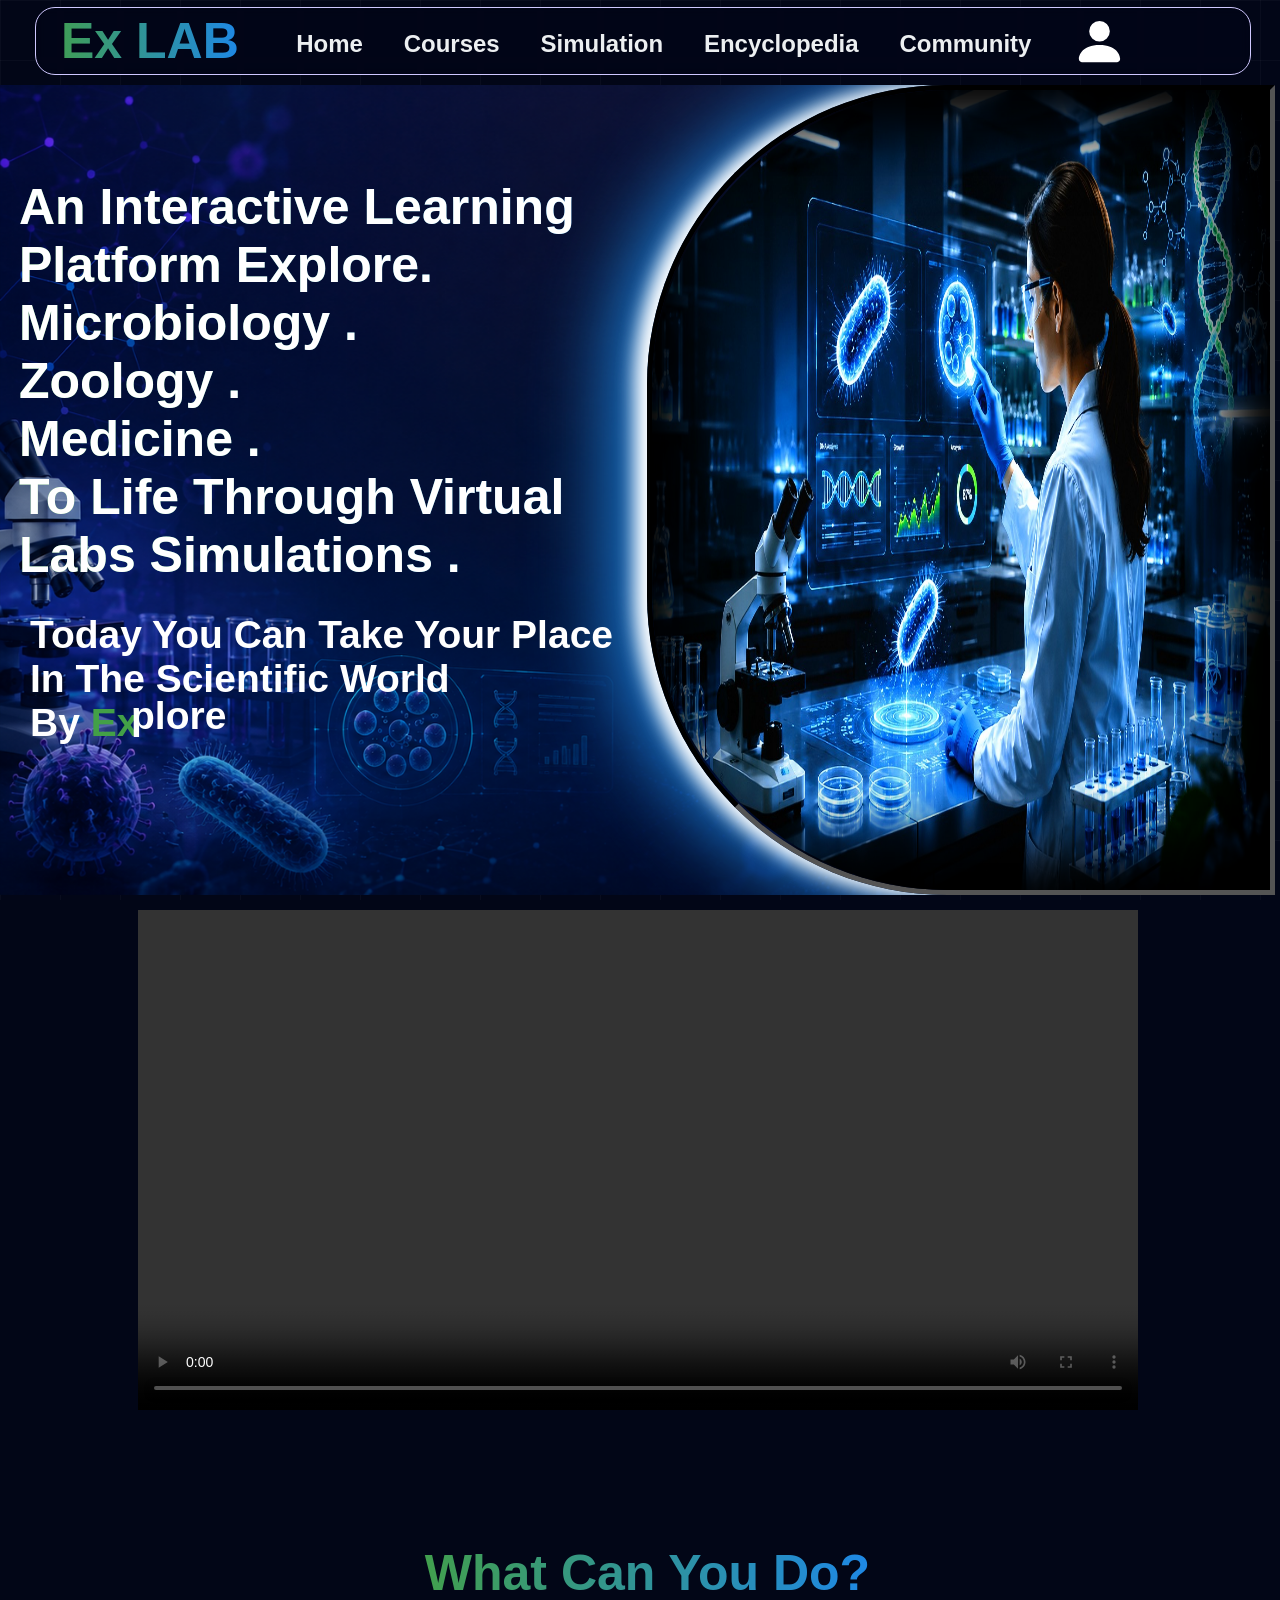
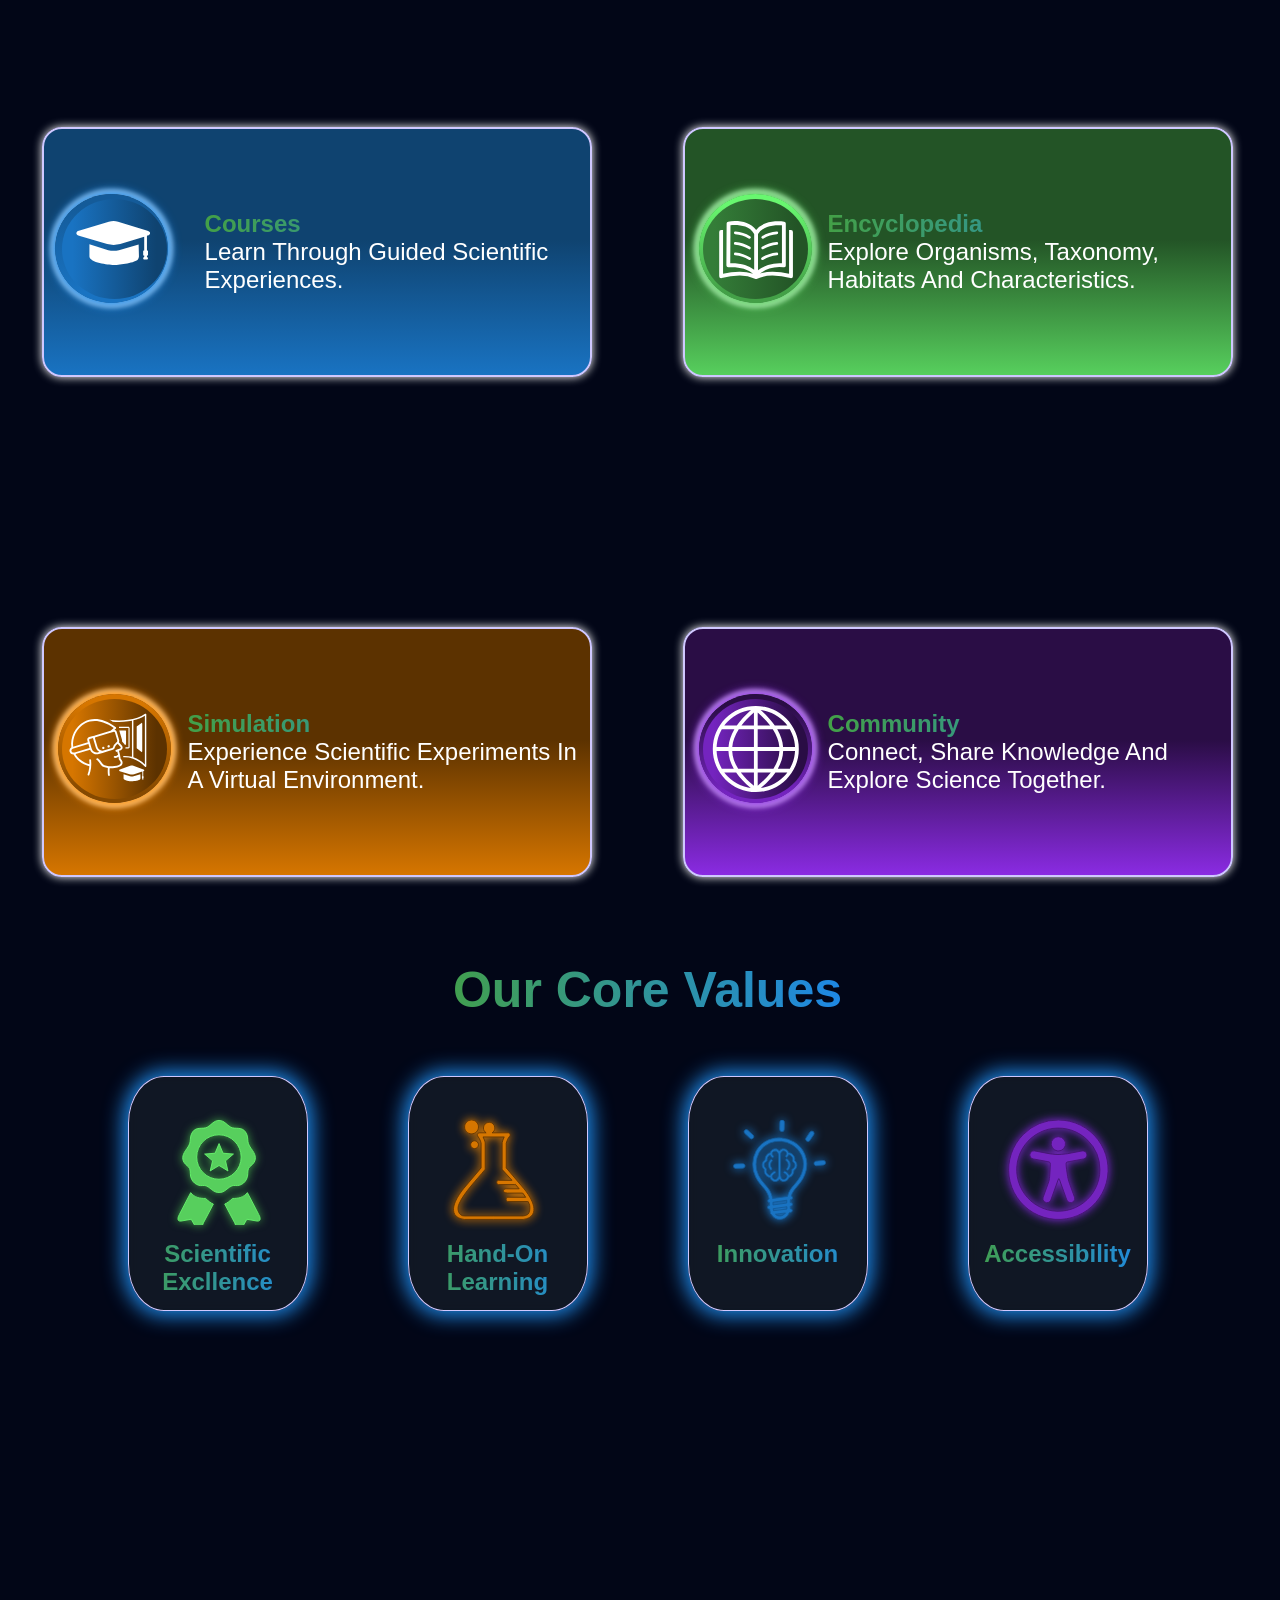
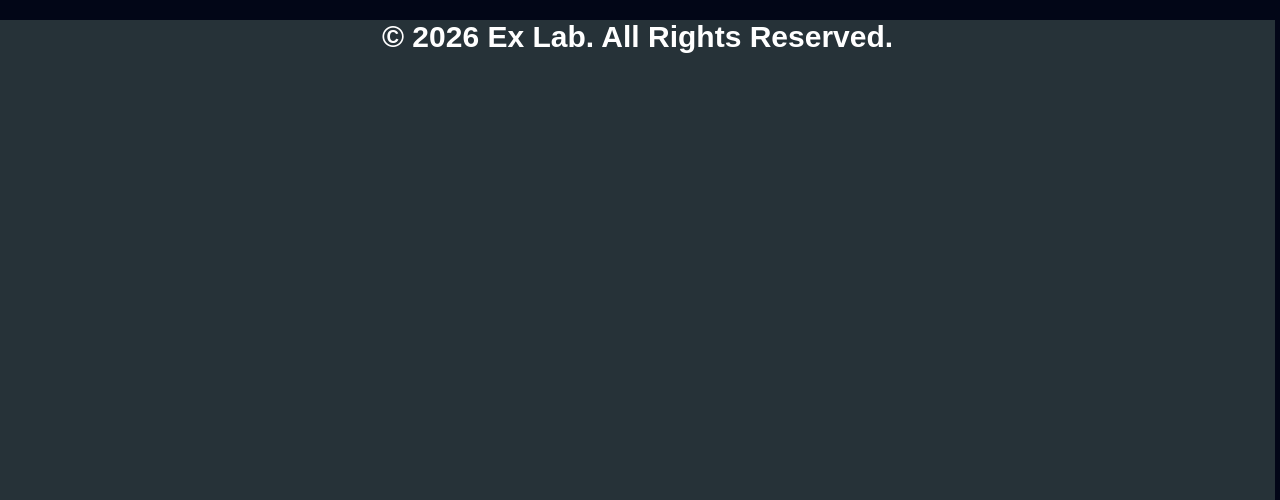
==== commit 86398de7: "Add files via upload" ====
--- a/index.html
+++ b/index.html
@@ -29,7 +29,7 @@
                                 </div>
                                 
                                 <div class="drop_down">
-    <svg xmlns="http://www.w3.org/2000/svg" width="55" height="55" fill="#cfc8ff" class="bi bi-person-fill" viewBox="0 0 16 16">
+    <svg xmlns="http://www.w3.org/2000/svg" width="55" height="55" fill="#ffffff" class="bi bi-person-fill" viewBox="0 0 16 16">
   <path d="M3 14s-1 0-1-1 1-4 6-4 6 3 6 4-1 1-1 1zm5-6a3 3 0 1 0 0-6 3 3 0 0 0 0 6"/>
 </svg>
                                     <div class="box">
--- a/index2.css
+++ b/index2.css
@@ -534,25 +534,28 @@
 }
 .card_container {
   margin-top: 10%;
-  display: grid;
-  width: auto;
+  display: flex;
+  flex-direction: column;
+  width: 100%;
   height: auto;
   justify-items: center;
   align-items: center;
 }
 
 .gride_line_1 {
-  margin-top: 7%;
+  /* margin-top: 7%; */
   width: 80%;
   height: 500px;
-  row-gap: 70px;
-  display: flex;
-  align-items: center;
-  flex-wrap: wrap;
+  display: grid;
+  align-items: center;
   justify-content: space-evenly;
+  justify-items: center;
+  column-gap: 282px;
+  grid-template-columns: 33% 33%;
+  grid-template-rows: 100% 100%;
 }
 .gride_line_2 {
-  margin-top: 7%;
+  margin-top: 31%;
   margin-bottom: 7%;
   width: 100%;
   height: 500px;
@@ -726,7 +729,7 @@
 }
 .container_1 {
   margin-top: 10%;
-  width: 90%;
+  width: 100%;
   height: 100%;
   display: flex;
   flex-direction: column;
@@ -736,7 +739,7 @@
   display: flex;
   align-items: center;
   justify-content: space-evenly;
-  width: 75%;
+  width: 80%;
   gap: 100px;
   height: 70%;
 }
